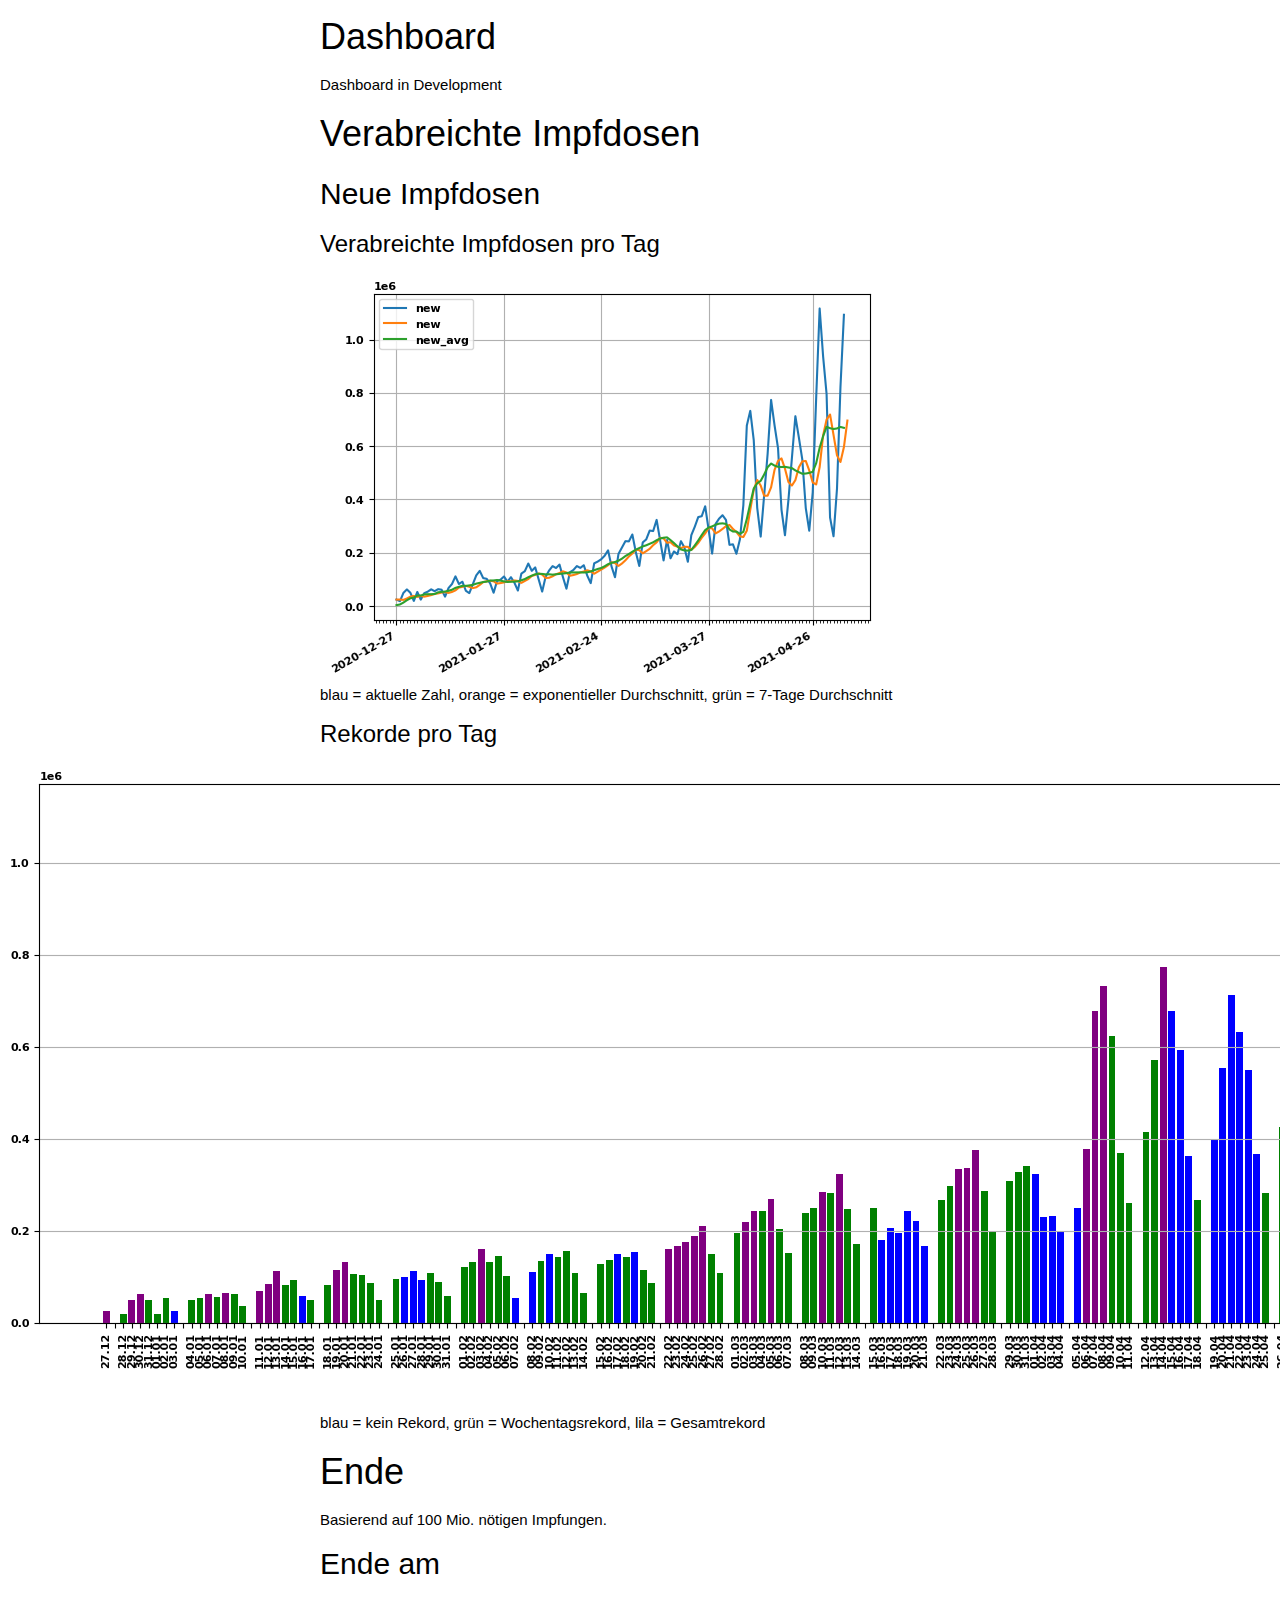
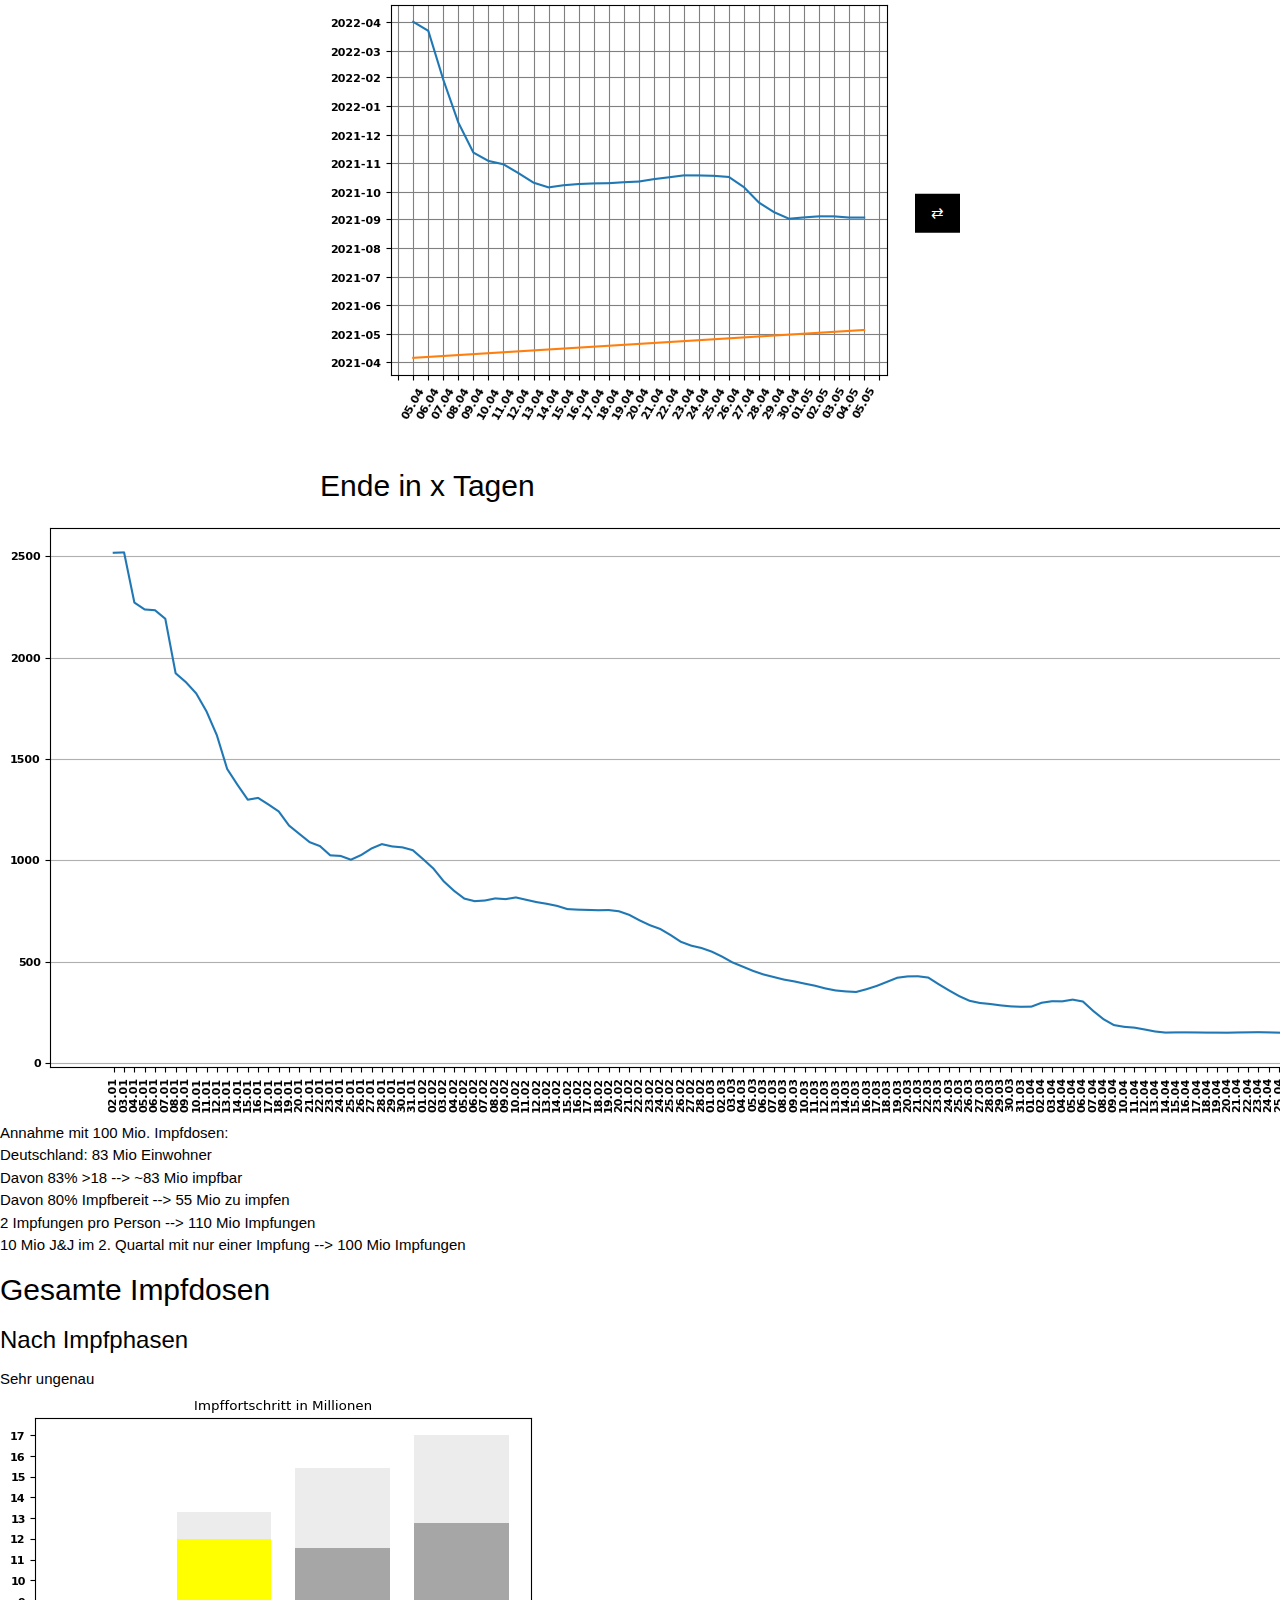
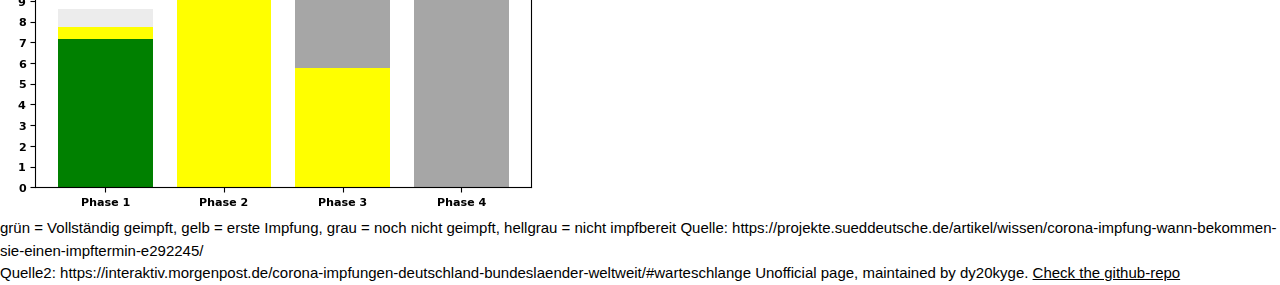
==== index.html @ 5265b76a "Adding info" ====
<!doctype html>

<html lang="de">
<head>
  <meta charset="utf-8">

  <title>Impstatistiken</title>
  <meta name="author" content="S&ouml;ren Koenen">

  <link rel="stylesheet" href="styles.css">
  <link rel="stylesheet" href="https://www.w3schools.com/w3css/4/w3.css">
  <link rel="shortcut icon" type="image/x-icon" href="favicon.ico">
	

</head>

<body>
<div class="cen">
<h1>Dashboard</h1>
Dashboard in Development
<h1>Verabreichte Impfdosen</h1>
<h2>Neue Impfdosen</h2>
<h3>Verabreichte Impfdosen pro Tag</h3>
<img src="./resources/neueDosen.png" alt="Italian Trulli"><br>
blau = aktuelle Zahl, orange = exponentieller Durchschnitt, gr&uuml;n = 7-Tage Durchschnitt
<h3>Rekorde pro Tag</h3>
</div>
<img src="./resources/neueDosenRekord.png" alt="Italian Trulli"><br>
<div class="cen">
blau = kein Rekord, gr&uuml;n = Wochentagsrekord, lila = Gesamtrekord

<h1>Ende</h1>
    Basierend auf 100 Mio. nötigen Impfungen. <br>
<h2>Ende am</h2>
<div class="w3-content w3-display-container">
	<img class="mySlides" src="./resources/daysToEndBest.png" alt="Italian Trulli">
	<img class="mySlides" src="./resources/daysToEndBest_alt.png" alt="Italian Trulli">

	<button class="w3-button w3-black w3-display-right" onclick="plusDivs(1)">&#8644;</button>
</div><br>
<h2>Ende in x Tagen</h2>
</div>
<img src="./resources/daysToEnd.png" alt="Italian Trulli"><br>

Annahme mit 100 Mio. Impfdosen:<br>
Deutschland: 83 Mio Einwohner <br>
Davon 83% >18 --> ~83 Mio impfbar <br>
Davon 80% Impfbereit --> 55 Mio zu impfen <br>
2 Impfungen pro Person --> 110 Mio Impfungen <br>
10 Mio J&J im 2. Quartal mit nur einer Impfung --> 100 Mio Impfungen <br>

<h2>Gesamte Impfdosen</h2>
<h3>Nach Impfphasen</h3>
Sehr ungenau <br>
<img src="./resources/fortschritt.png" alt="Italian Trulli"><br>
gr&uuml;n = Vollst&auml;ndig geimpft, gelb = erste Impfung, grau = noch nicht geimpft, hellgrau = nicht impfbereit
Quelle: https://projekte.sueddeutsche.de/artikel/wissen/corona-impfung-wann-bekommen-sie-einen-impftermin-e292245/<br>
Quelle2: https://interaktiv.morgenpost.de/corona-impfungen-deutschland-bundeslaender-weltweit/#warteschlange

Unofficial page, maintained by dy20kyge.
<a href="https://github.com/dy20kyge/vaccineDashboad"> Check the github-repo</a>

</body>
</html>

<script>var slideIndex = 1;
showDivs(slideIndex);

function plusDivs(n) {
  showDivs(slideIndex += n);
}

function showDivs(n) {
  var i;
  var x = document.getElementsByClassName("mySlides");
  if (n > x.length) {slideIndex = 1}    
  if (n < 1) {slideIndex = x.length}
  for (i = 0; i < x.length; i++) {
     x[i].style.display = "none";  
  }
  x[slideIndex-1].style.display = "block";  
}</script>
---- styles.css ----
.cen{
 margin: auto;
  width: 50%}
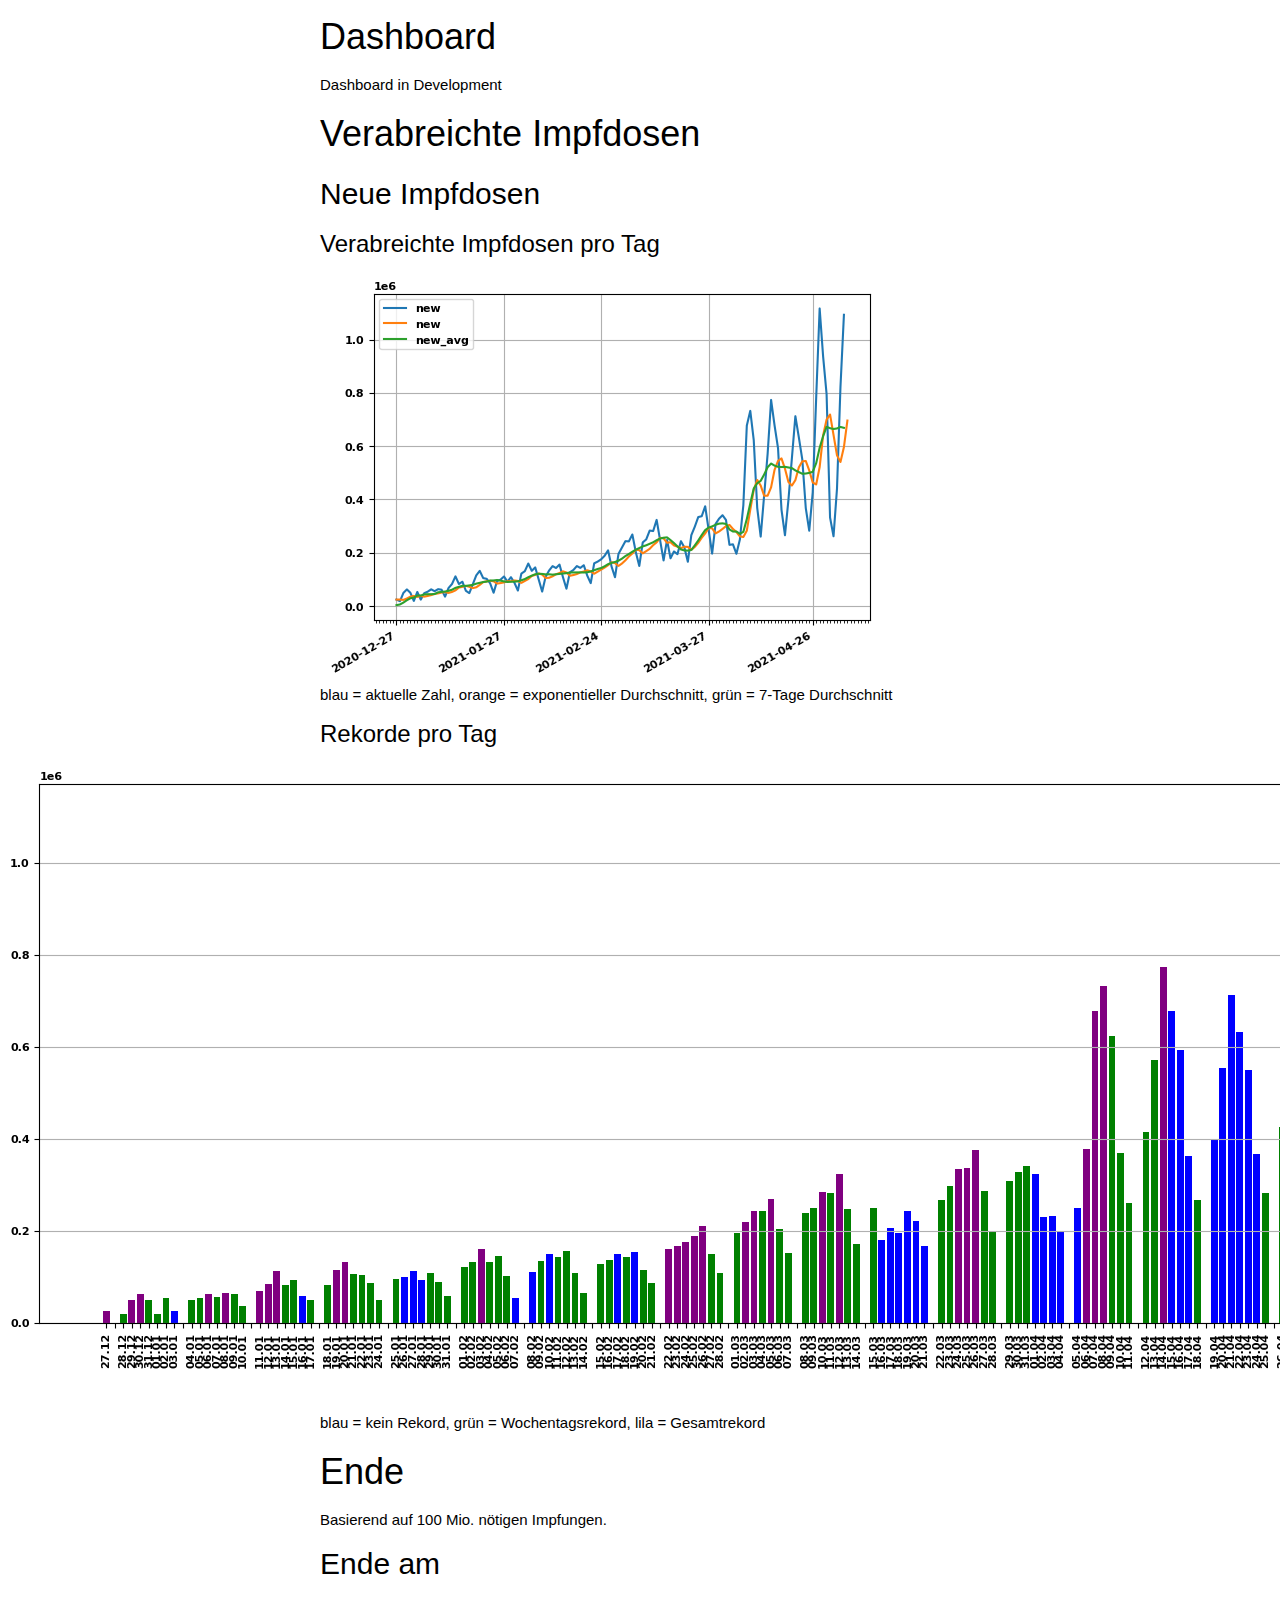
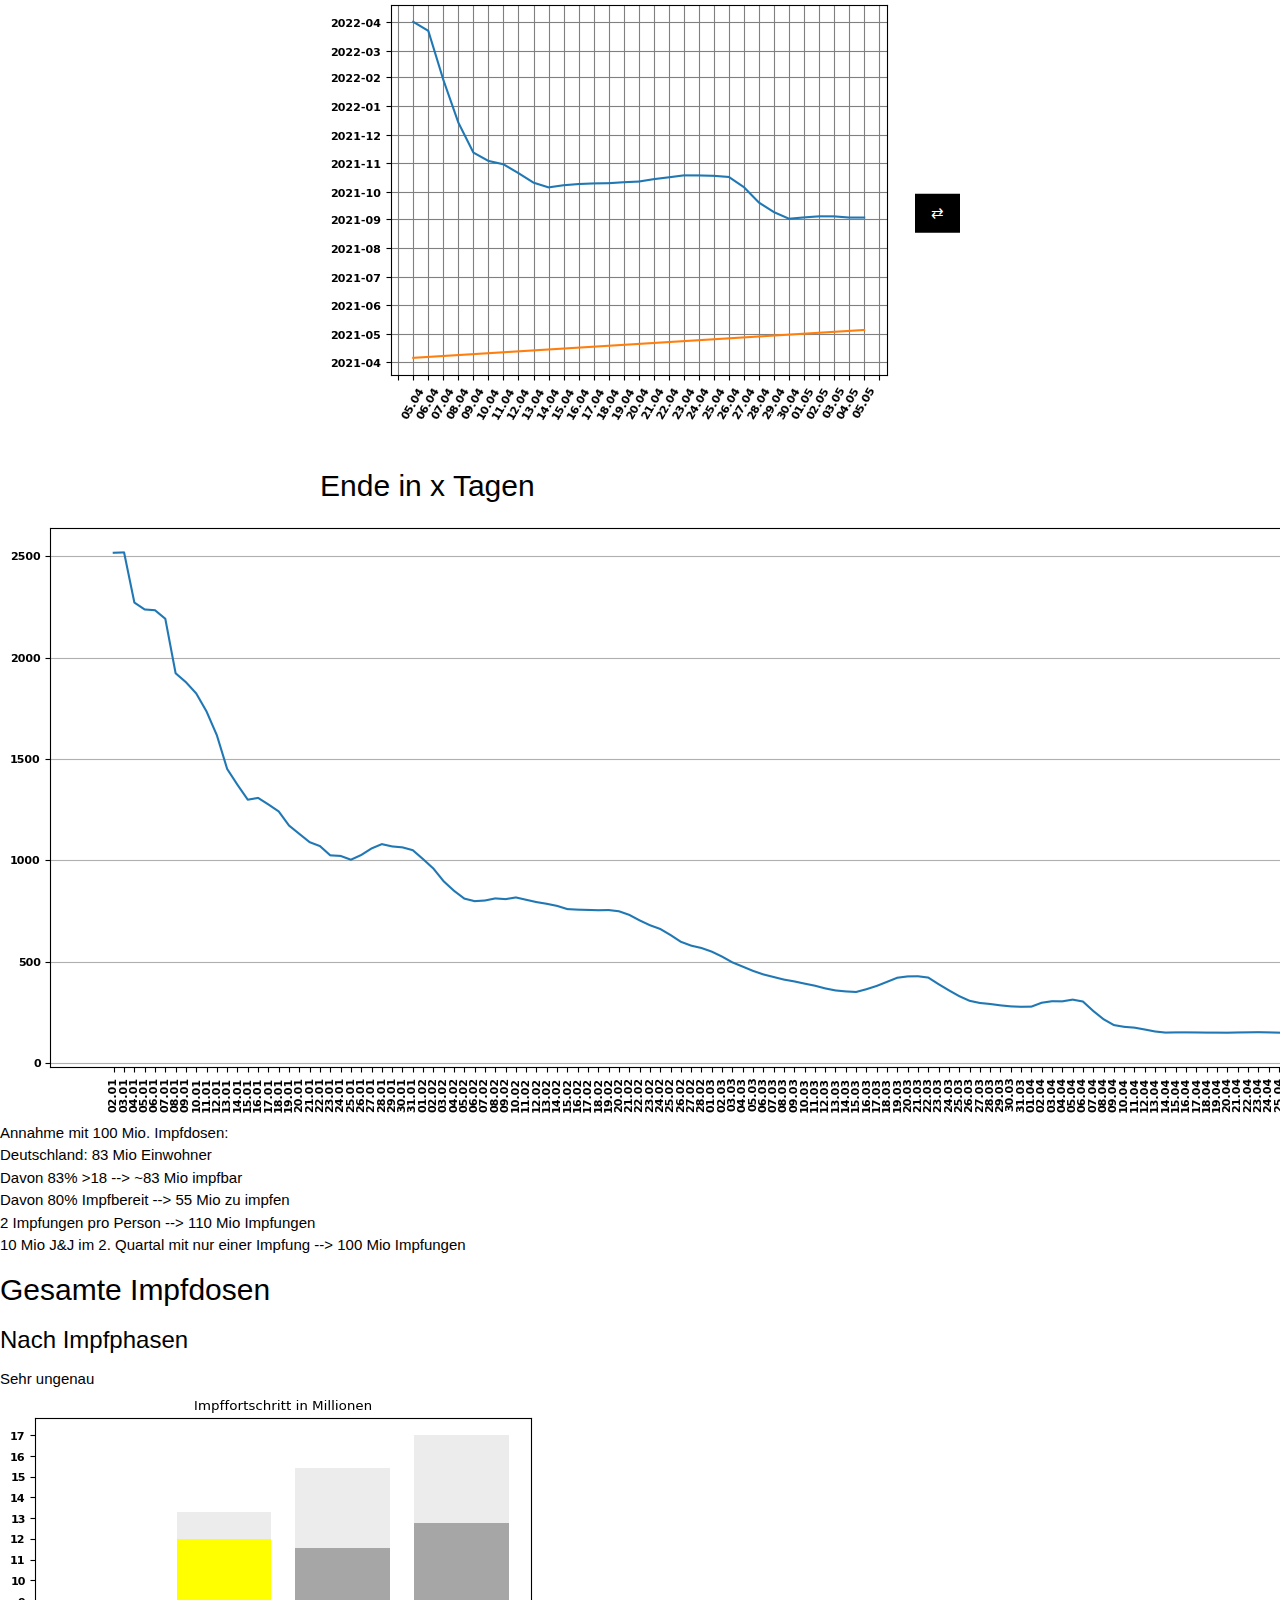
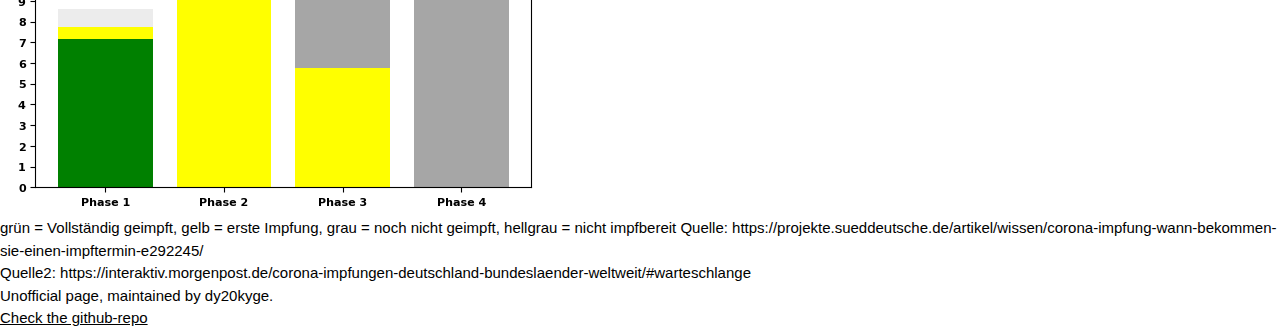
==== commit cd4f3845: "Bugfixes" ====
--- a/index.html
+++ b/index.html
@@ -55,9 +55,9 @@
 <img src="./resources/fortschritt.png" alt="Italian Trulli"><br>
 gr&uuml;n = Vollst&auml;ndig geimpft, gelb = erste Impfung, grau = noch nicht geimpft, hellgrau = nicht impfbereit
 Quelle: https://projekte.sueddeutsche.de/artikel/wissen/corona-impfung-wann-bekommen-sie-einen-impftermin-e292245/<br>
-Quelle2: https://interaktiv.morgenpost.de/corona-impfungen-deutschland-bundeslaender-weltweit/#warteschlange
+Quelle2: https://interaktiv.morgenpost.de/corona-impfungen-deutschland-bundeslaender-weltweit/#warteschlange <br>
 
-Unofficial page, maintained by dy20kyge.
+Unofficial page, maintained by dy20kyge.<br>
 <a href="https://github.com/dy20kyge/vaccineDashboad"> Check the github-repo</a>
 
 </body>
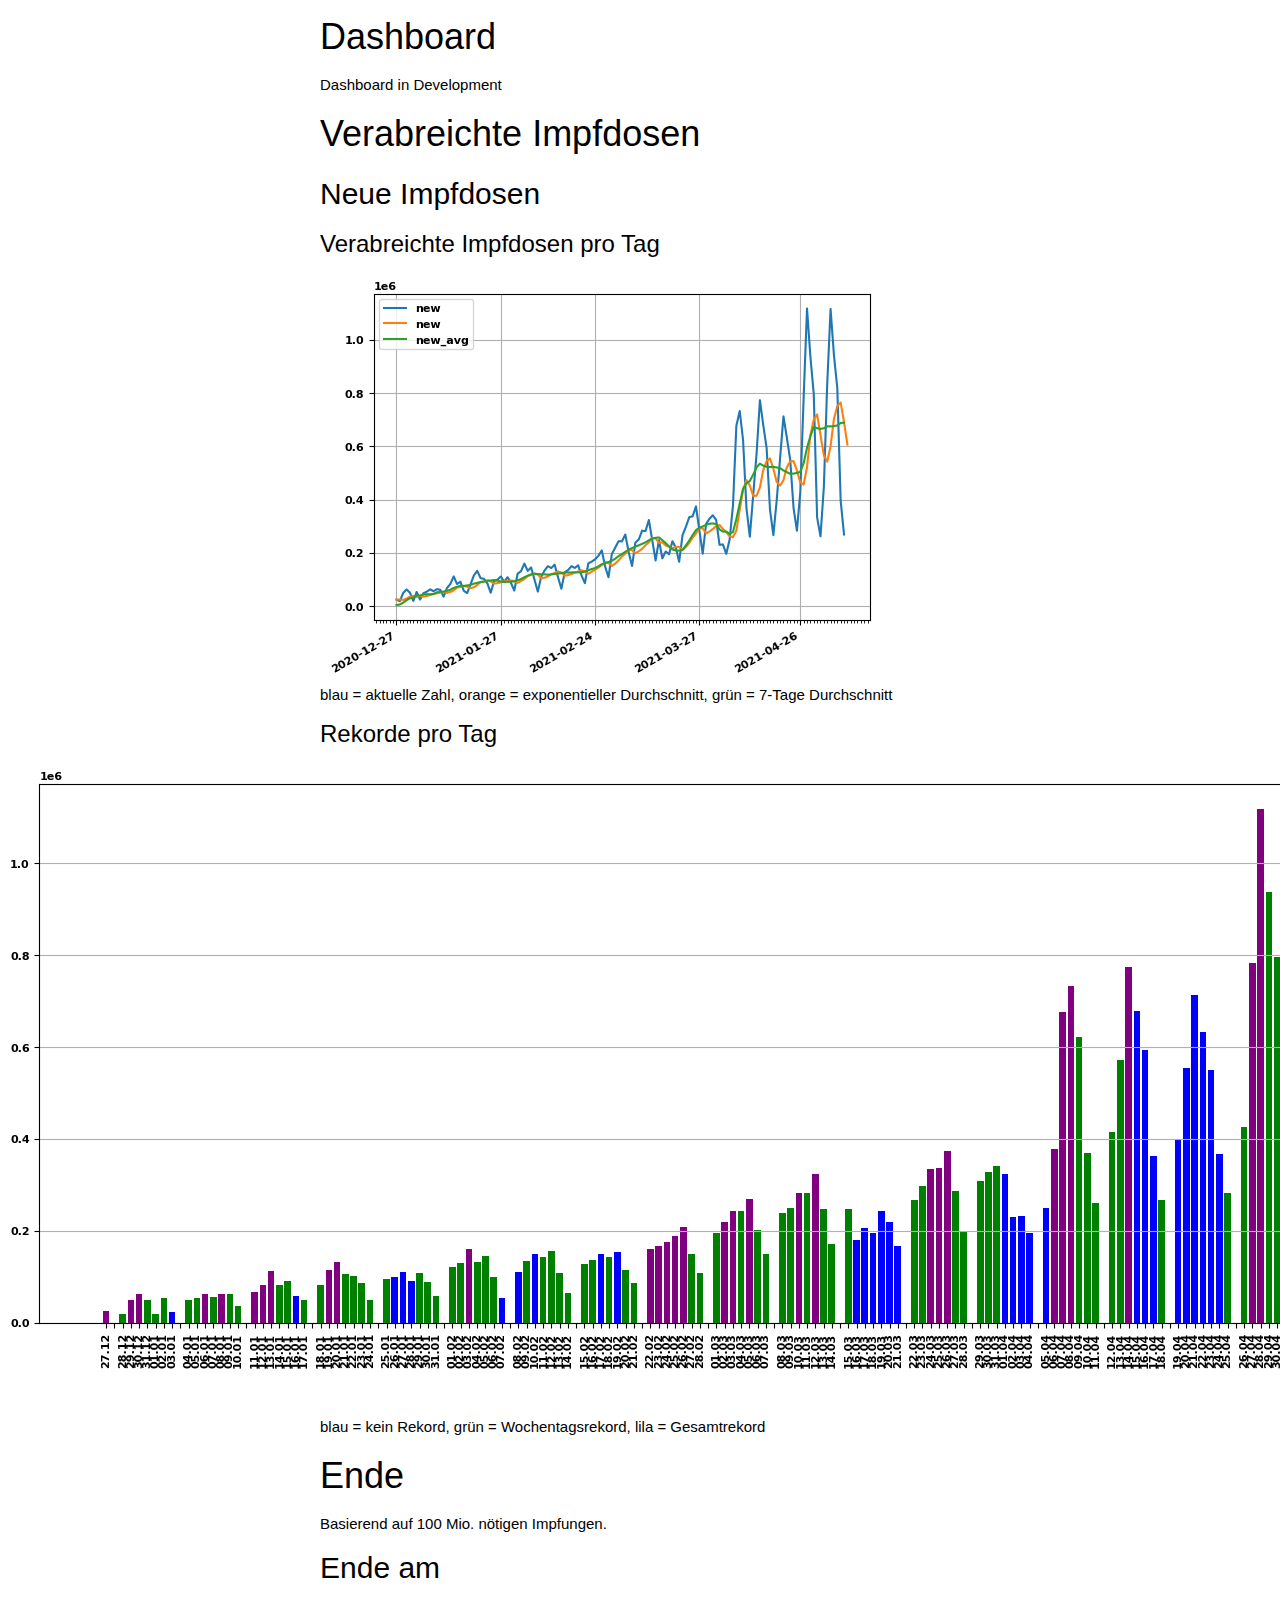
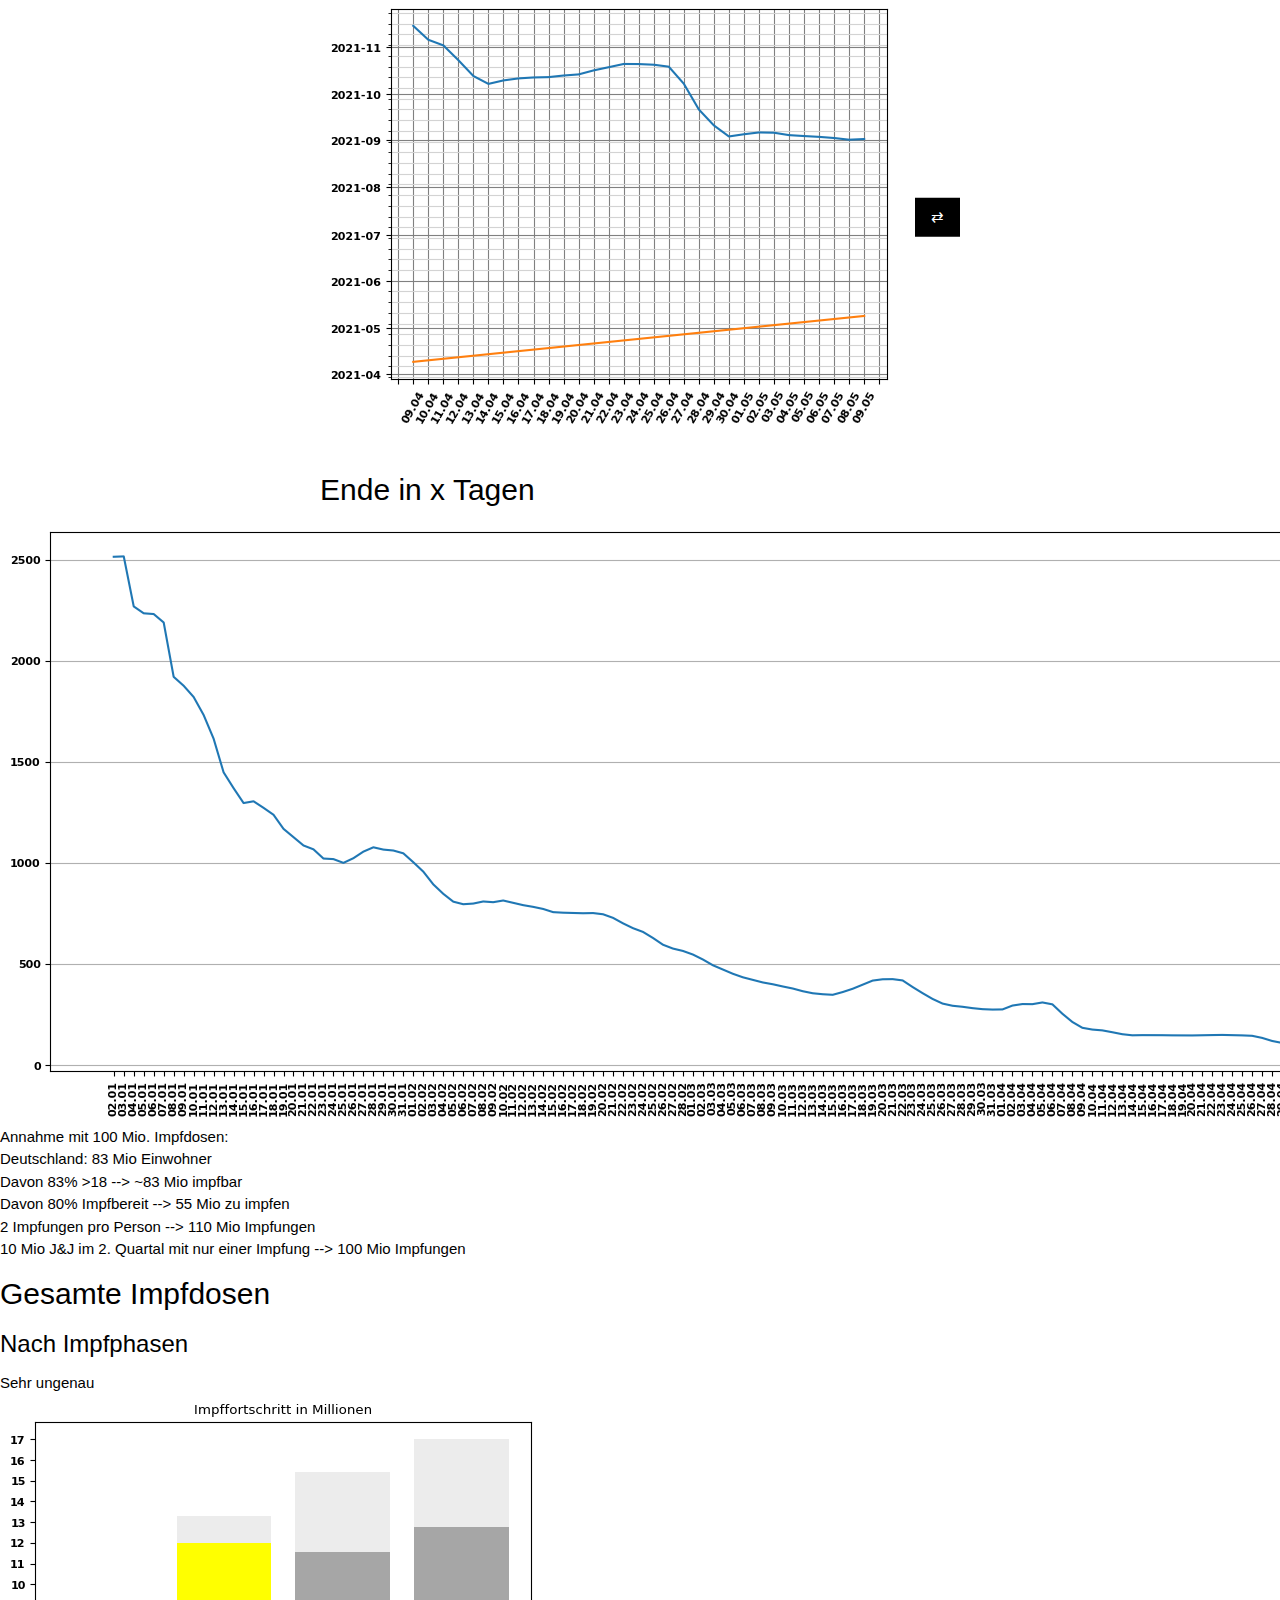
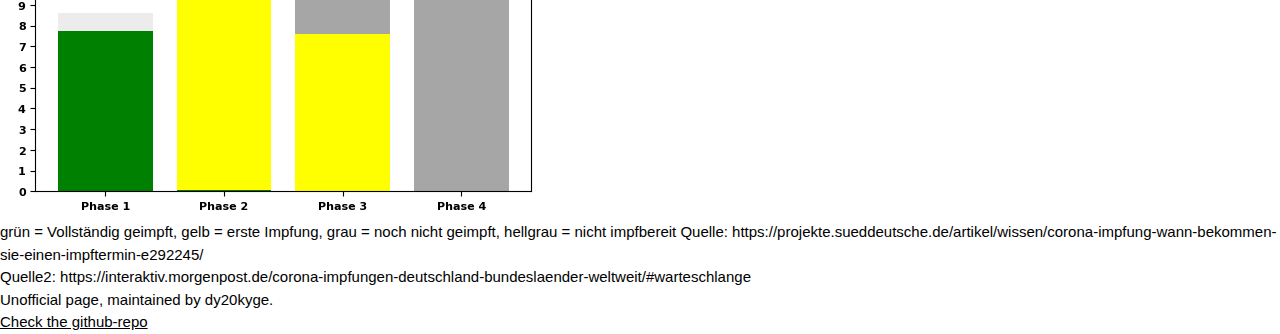
==== commit 9e09788d: "Changed the default display of "Ende am"" ====
--- a/index.html
+++ b/index.html
@@ -33,8 +33,8 @@
     Basierend auf 100 Mio. nötigen Impfungen. <br>
 <h2>Ende am</h2>
 <div class="w3-content w3-display-container">
+    <img class="mySlides" src="./resources/daysToEndBest_alt.png" alt="Italian Trulli">
 	<img class="mySlides" src="./resources/daysToEndBest.png" alt="Italian Trulli">
-	<img class="mySlides" src="./resources/daysToEndBest_alt.png" alt="Italian Trulli">
 
 	<button class="w3-button w3-black w3-display-right" onclick="plusDivs(1)">&#8644;</button>
 </div><br>
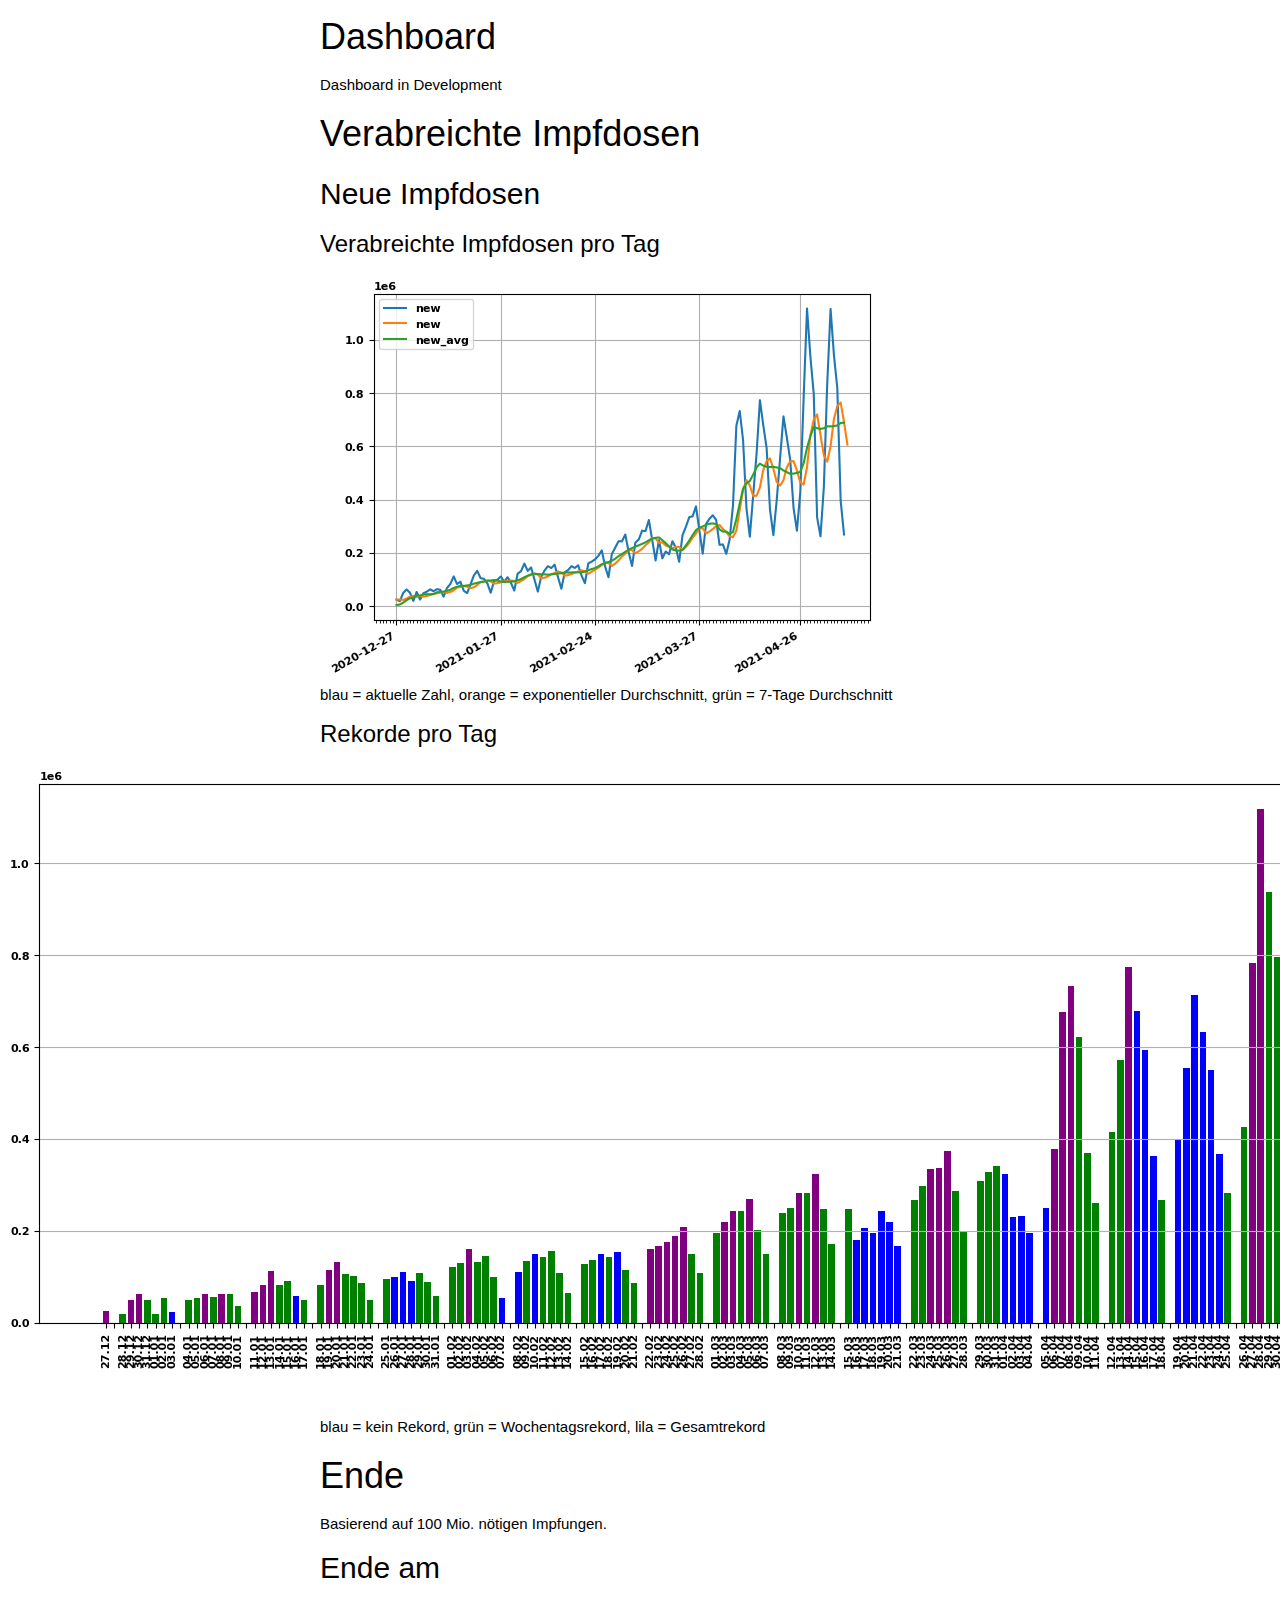
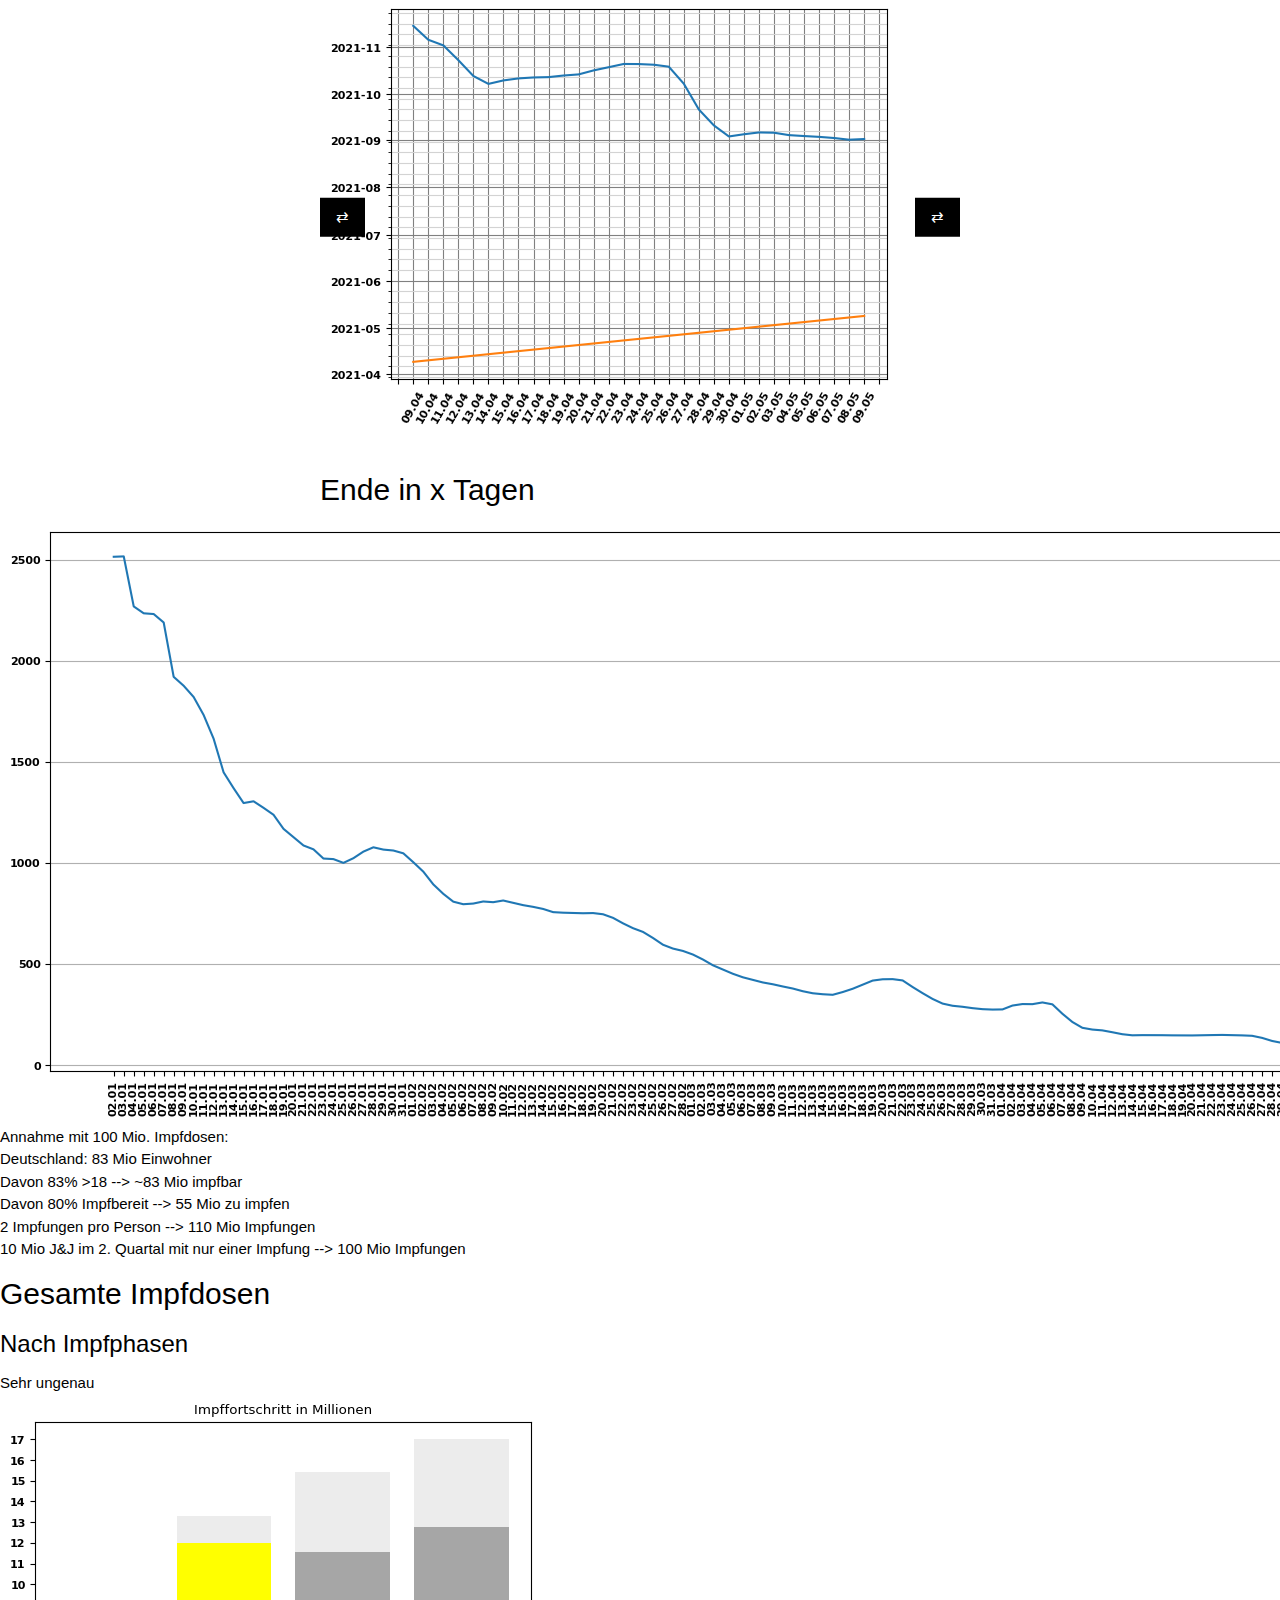
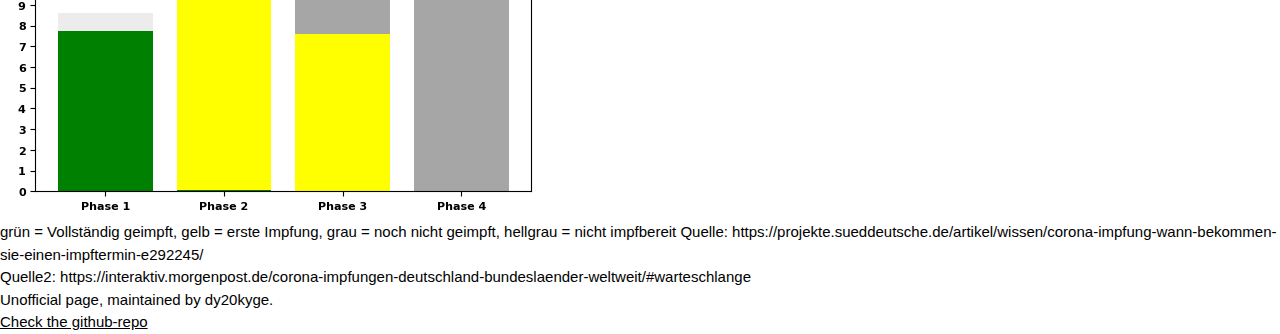
==== commit 6bebb227: "Added more slides to "Ende am"" ====
--- a/index.html
+++ b/index.html
@@ -21,26 +21,29 @@
 <h1>Verabreichte Impfdosen</h1>
 <h2>Neue Impfdosen</h2>
 <h3>Verabreichte Impfdosen pro Tag</h3>
-<img src="./resources/neueDosen.png" alt="Italian Trulli"><br>
+<img src="./resources/neueDosen.png" alt="Picture Missing"><br>
 blau = aktuelle Zahl, orange = exponentieller Durchschnitt, gr&uuml;n = 7-Tage Durchschnitt
 <h3>Rekorde pro Tag</h3>
 </div>
-<img src="./resources/neueDosenRekord.png" alt="Italian Trulli"><br>
+<img src="./resources/neueDosenRekord.png" alt="Picture Missing"><br>
 <div class="cen">
 blau = kein Rekord, gr&uuml;n = Wochentagsrekord, lila = Gesamtrekord
 
 <h1>Ende</h1>
     Basierend auf 100 Mio. nötigen Impfungen. <br>
 <h2>Ende am</h2>
-<div class="w3-content w3-display-container">
-    <img class="mySlides" src="./resources/daysToEndBest_alt.png" alt="Italian Trulli">
-	<img class="mySlides" src="./resources/daysToEndBest.png" alt="Italian Trulli">
+<div class="w3-content w3-display-container w3-display-center">
+    <img class="mySlides" src="./resources/daysToEndBest_alt_days.png" alt="Picture Missing">
+    <img class="mySlides" src="./resources/daysToEndBest_alt.png" alt="Picture Missing">
+	<img class="mySlides" src="./resources/daysToEndBest.png" alt="Picture Missing">
+
 
 	<button class="w3-button w3-black w3-display-right" onclick="plusDivs(1)">&#8644;</button>
+    <button class="w3-button w3-black w3-display-left" onclick="minusDivs(1)">&#8644;</button>
 </div><br>
 <h2>Ende in x Tagen</h2>
 </div>
-<img src="./resources/daysToEnd.png" alt="Italian Trulli"><br>
+<img src="./resources/daysToEnd.png" alt="Picture Missing"><br>
 
 Annahme mit 100 Mio. Impfdosen:<br>
 Deutschland: 83 Mio Einwohner <br>
@@ -52,7 +55,7 @@
 <h2>Gesamte Impfdosen</h2>
 <h3>Nach Impfphasen</h3>
 Sehr ungenau <br>
-<img src="./resources/fortschritt.png" alt="Italian Trulli"><br>
+<img src="./resources/fortschritt.png" alt="Picture Missing"><br>
 gr&uuml;n = Vollst&auml;ndig geimpft, gelb = erste Impfung, grau = noch nicht geimpft, hellgrau = nicht impfbereit
 Quelle: https://projekte.sueddeutsche.de/artikel/wissen/corona-impfung-wann-bekommen-sie-einen-impftermin-e292245/<br>
 Quelle2: https://interaktiv.morgenpost.de/corona-impfungen-deutschland-bundeslaender-weltweit/#warteschlange <br>
@@ -63,11 +66,16 @@
 </body>
 </html>
 
-<script>var slideIndex = 1;
+<script>
+var slideIndex = 2;
 showDivs(slideIndex);
 
 function plusDivs(n) {
   showDivs(slideIndex += n);
+}
+
+function minusDivs(n) {
+    showDivs(slideIndex-=n);
 }
 
 function showDivs(n) {
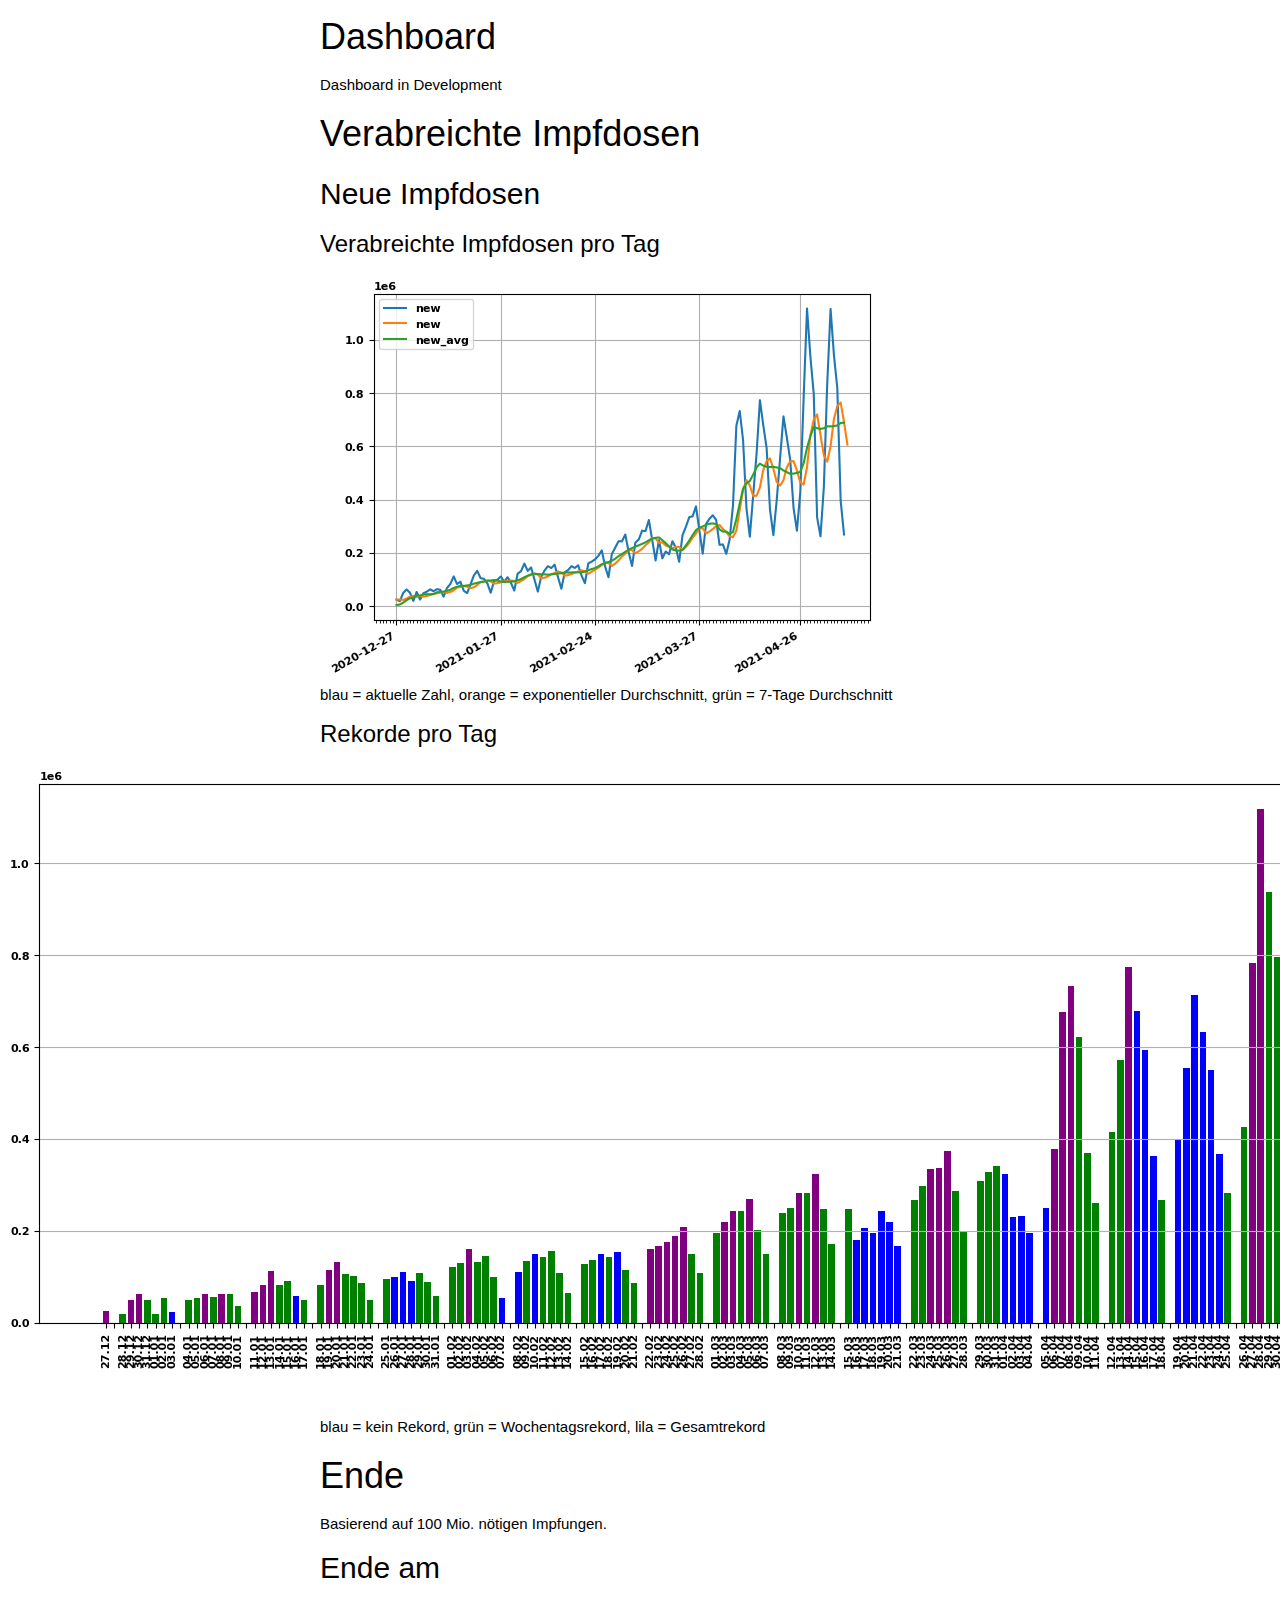
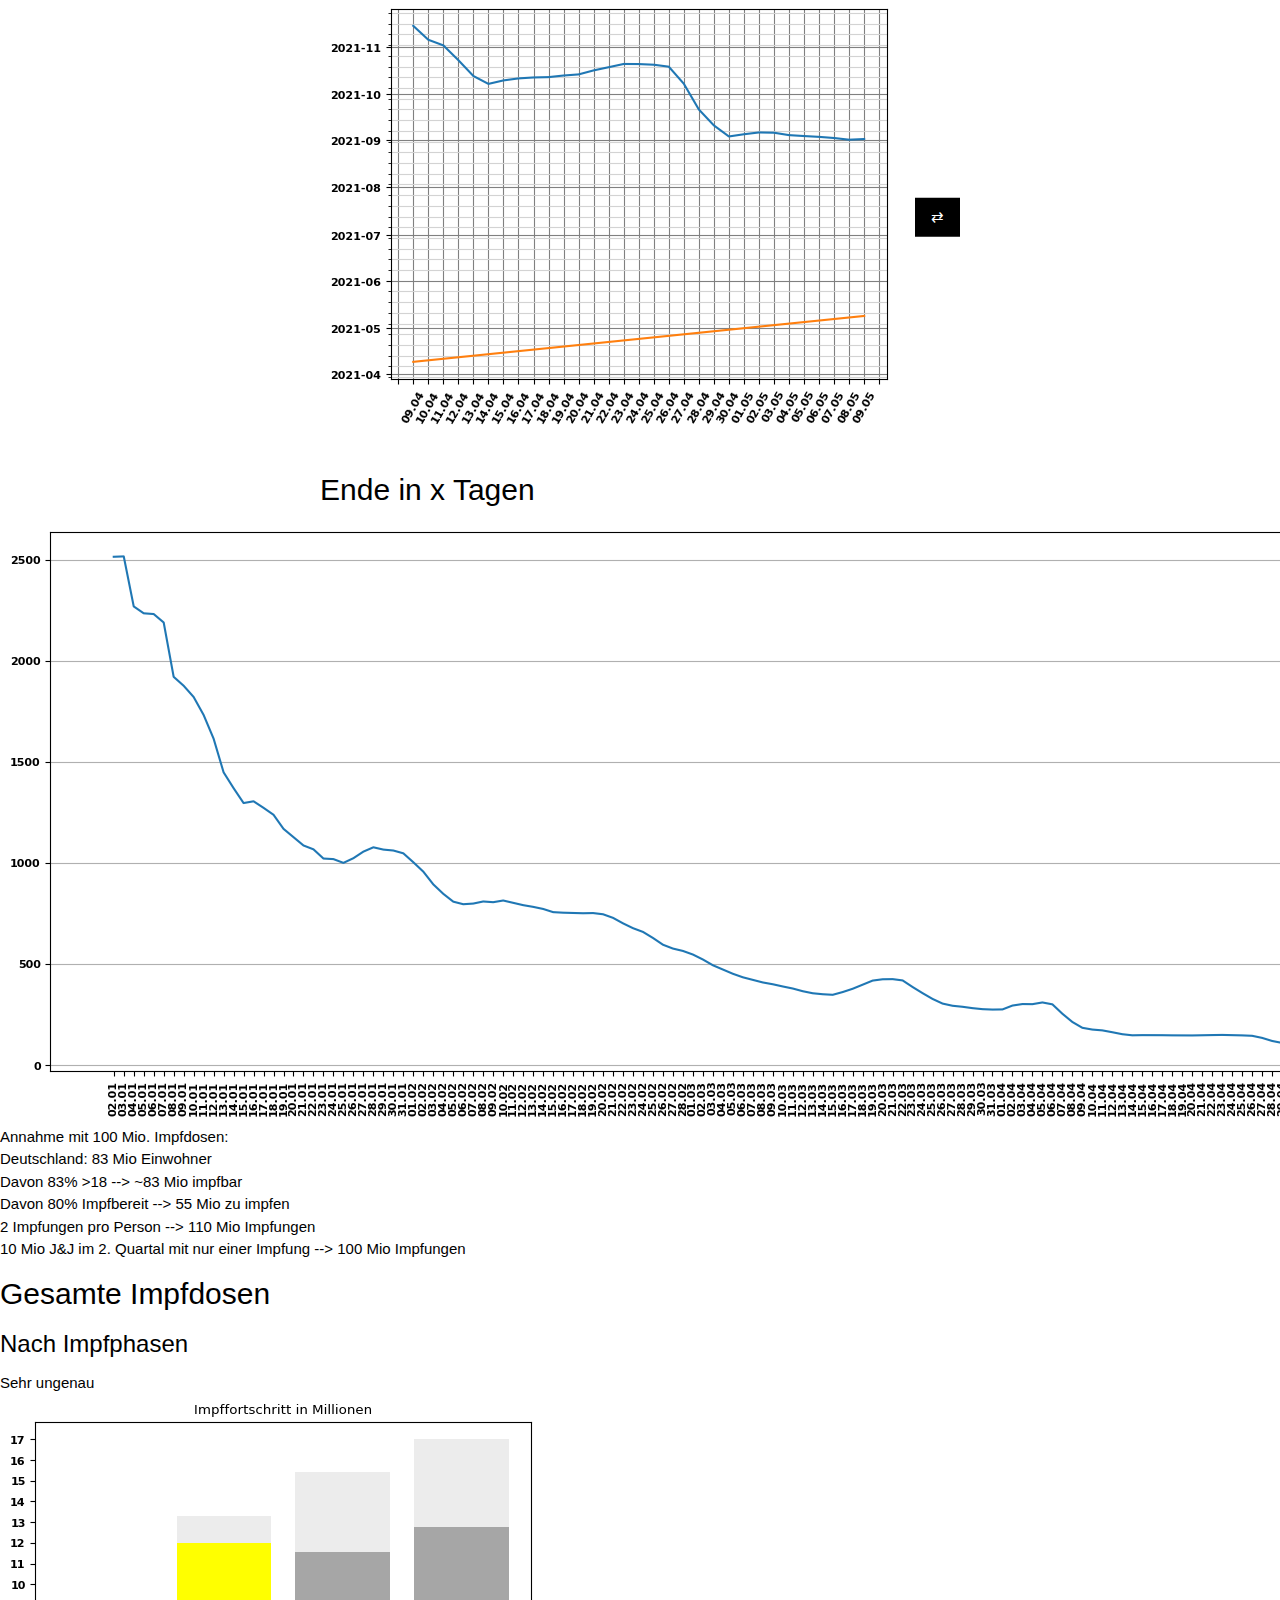
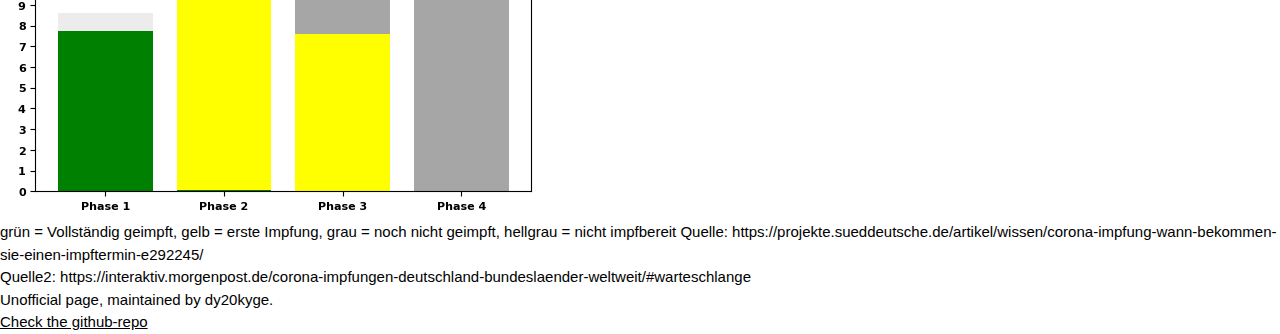
==== commit ecdd6565: "Removed wrongly placed button & Fixed graphics" ====
--- a/index.html
+++ b/index.html
@@ -33,13 +33,12 @@
     Basierend auf 100 Mio. nötigen Impfungen. <br>
 <h2>Ende am</h2>
 <div class="w3-content w3-display-container w3-display-center">
+    <img class="mySlides" src="./resources/daysToEndBest.png" alt="Picture Missing">
+    <img class="mySlides" src="./resources/daysToEndBest_alt.png" alt="Picture Missing">
     <img class="mySlides" src="./resources/daysToEndBest_alt_days.png" alt="Picture Missing">
-    <img class="mySlides" src="./resources/daysToEndBest_alt.png" alt="Picture Missing">
-	<img class="mySlides" src="./resources/daysToEndBest.png" alt="Picture Missing">
-
 
 	<button class="w3-button w3-black w3-display-right" onclick="plusDivs(1)">&#8644;</button>
-    <button class="w3-button w3-black w3-display-left" onclick="minusDivs(1)">&#8644;</button>
+    <!-- <button class="w3-button w3-black w3-display-left" onclick="minusDivs(1)">&#8644;</button> -->
 </div><br>
 <h2>Ende in x Tagen</h2>
 </div>
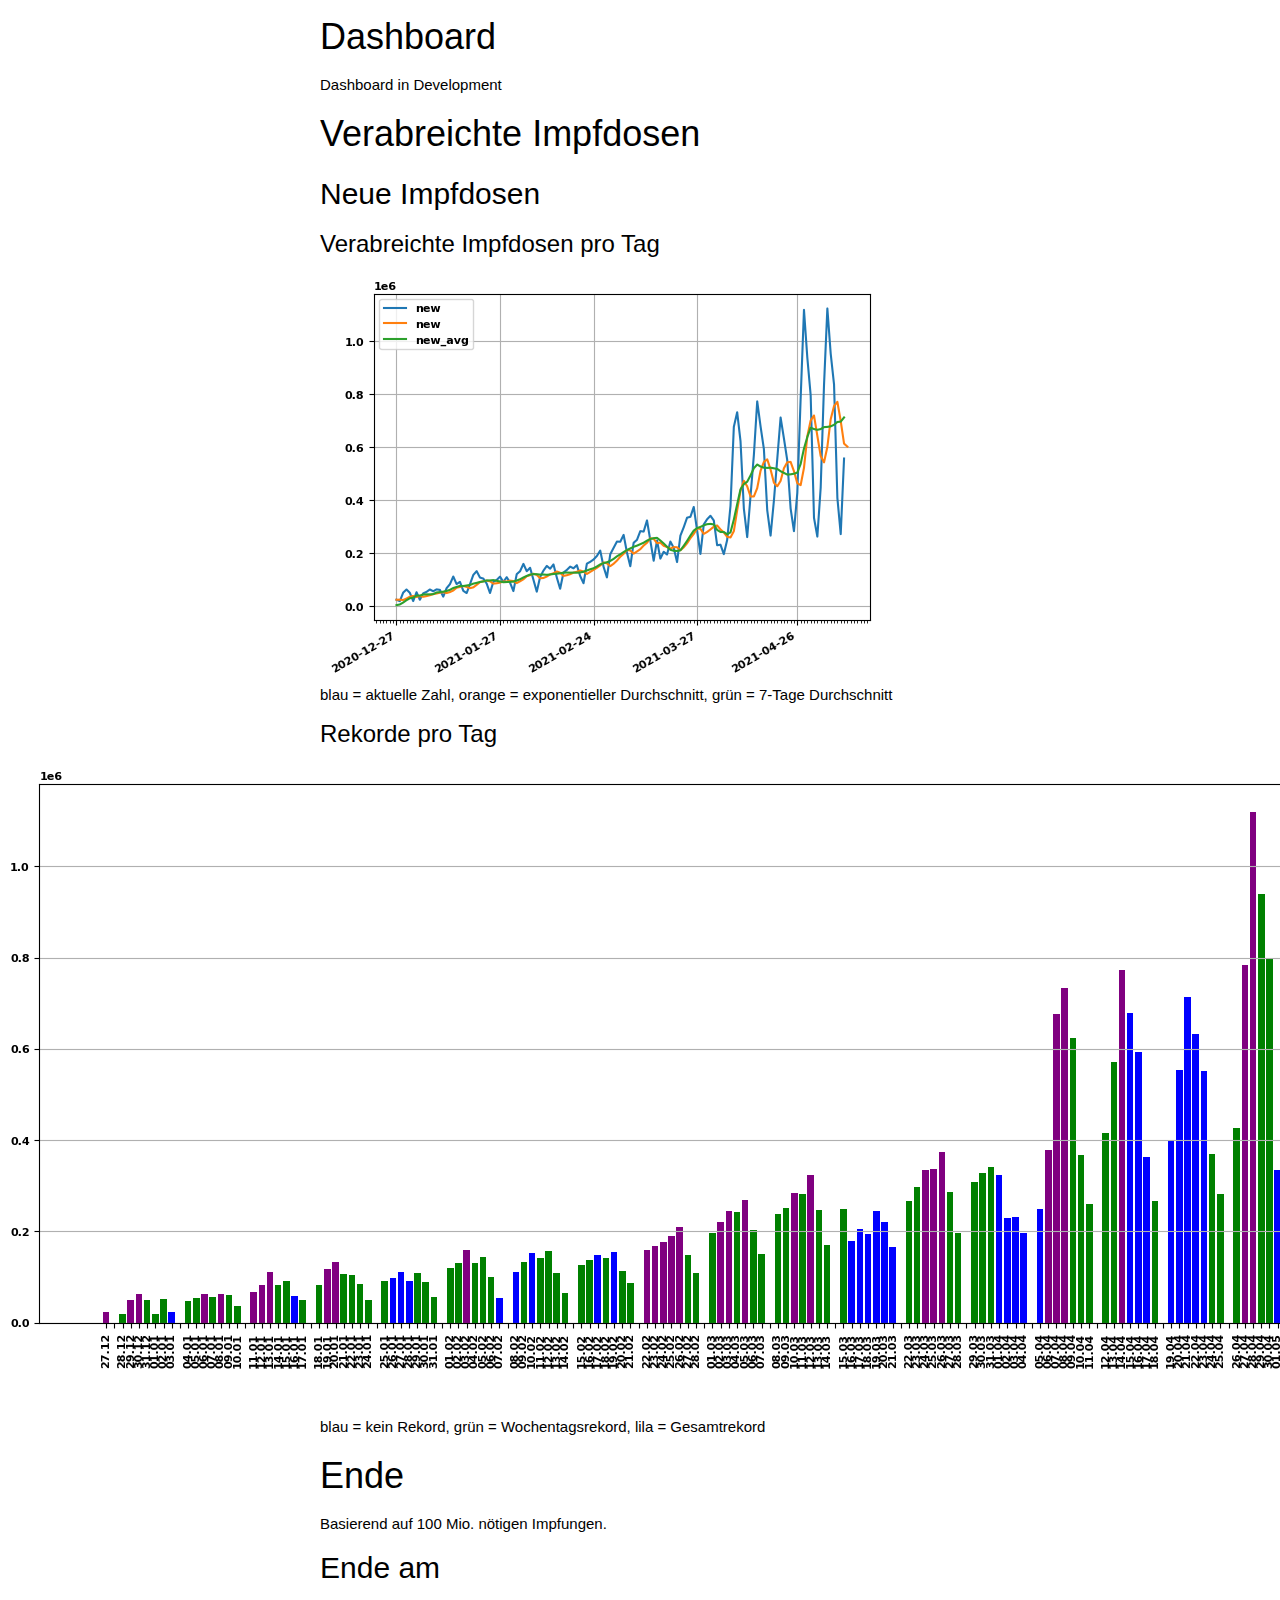
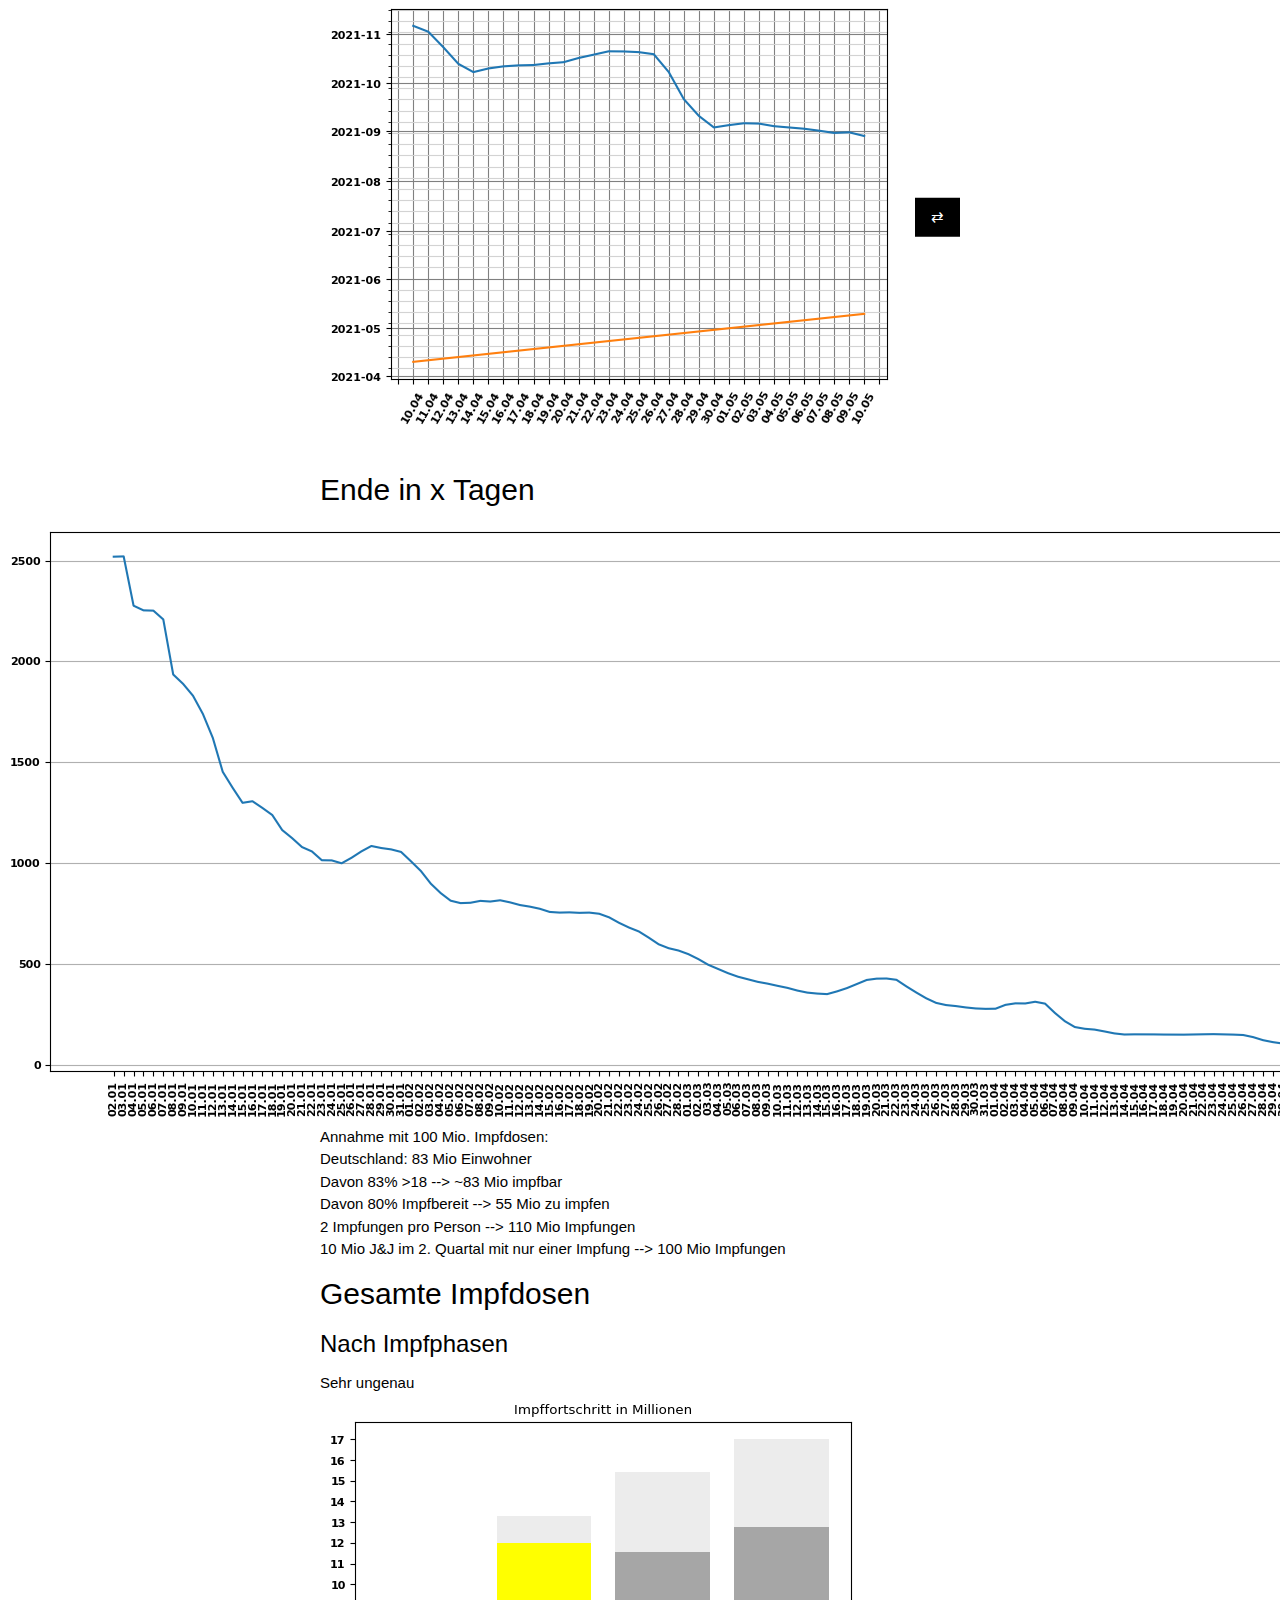
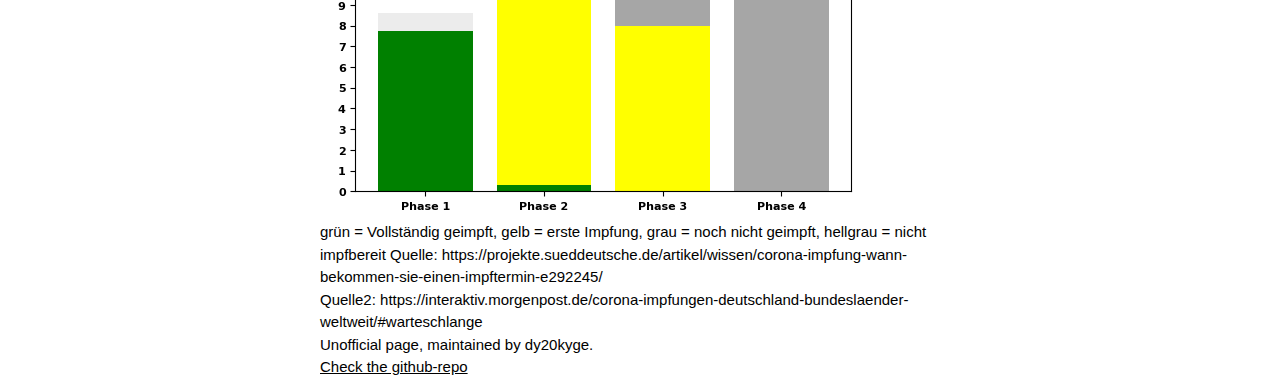
==== commit d0293430: "Beautify html" ====
--- a/index.html
+++ b/index.html
@@ -43,7 +43,7 @@
 <h2>Ende in x Tagen</h2>
 </div>
 <img src="./resources/daysToEnd.png" alt="Picture Missing"><br>
-
+<div class="cen">
 Annahme mit 100 Mio. Impfdosen:<br>
 Deutschland: 83 Mio Einwohner <br>
 Davon 83% >18 --> ~83 Mio impfbar <br>
@@ -61,7 +61,7 @@
 
 Unofficial page, maintained by dy20kyge.<br>
 <a href="https://github.com/dy20kyge/vaccineDashboad"> Check the github-repo</a>
-
+</div>
 </body>
 </html>
 
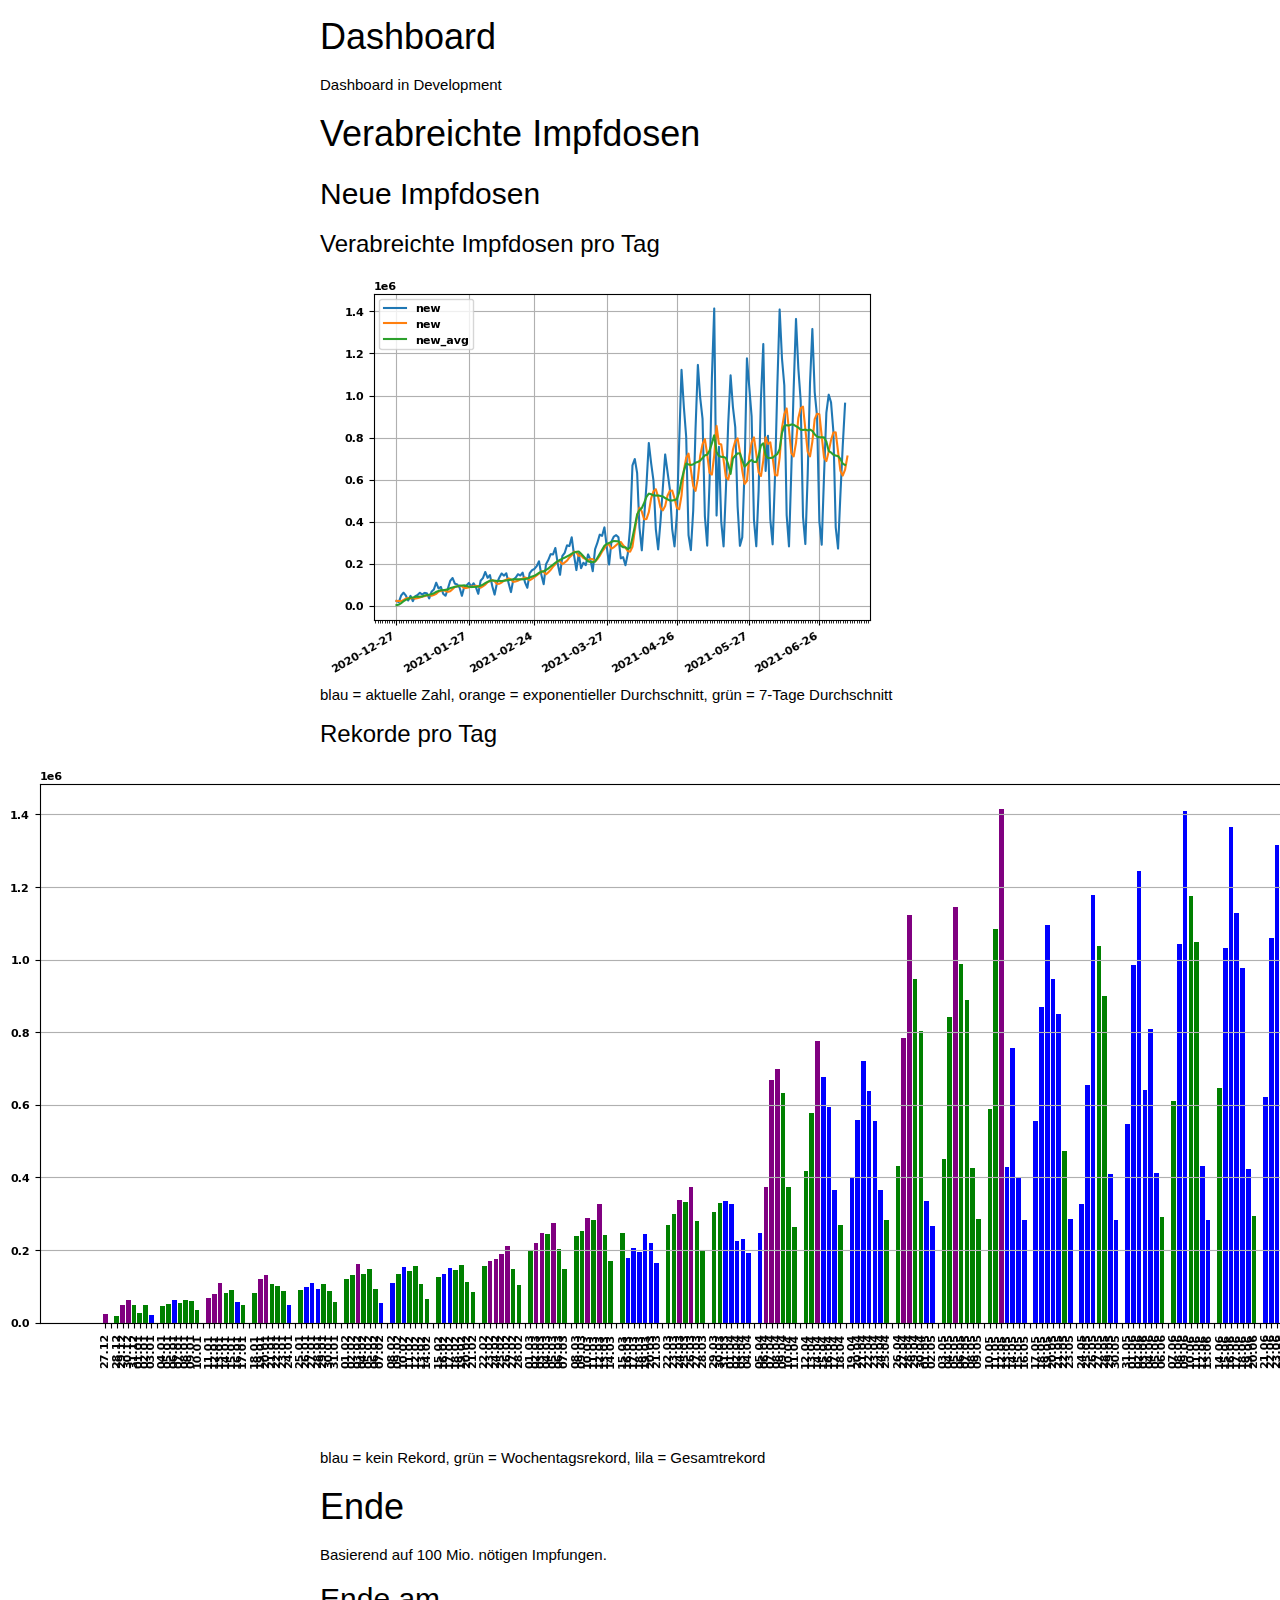
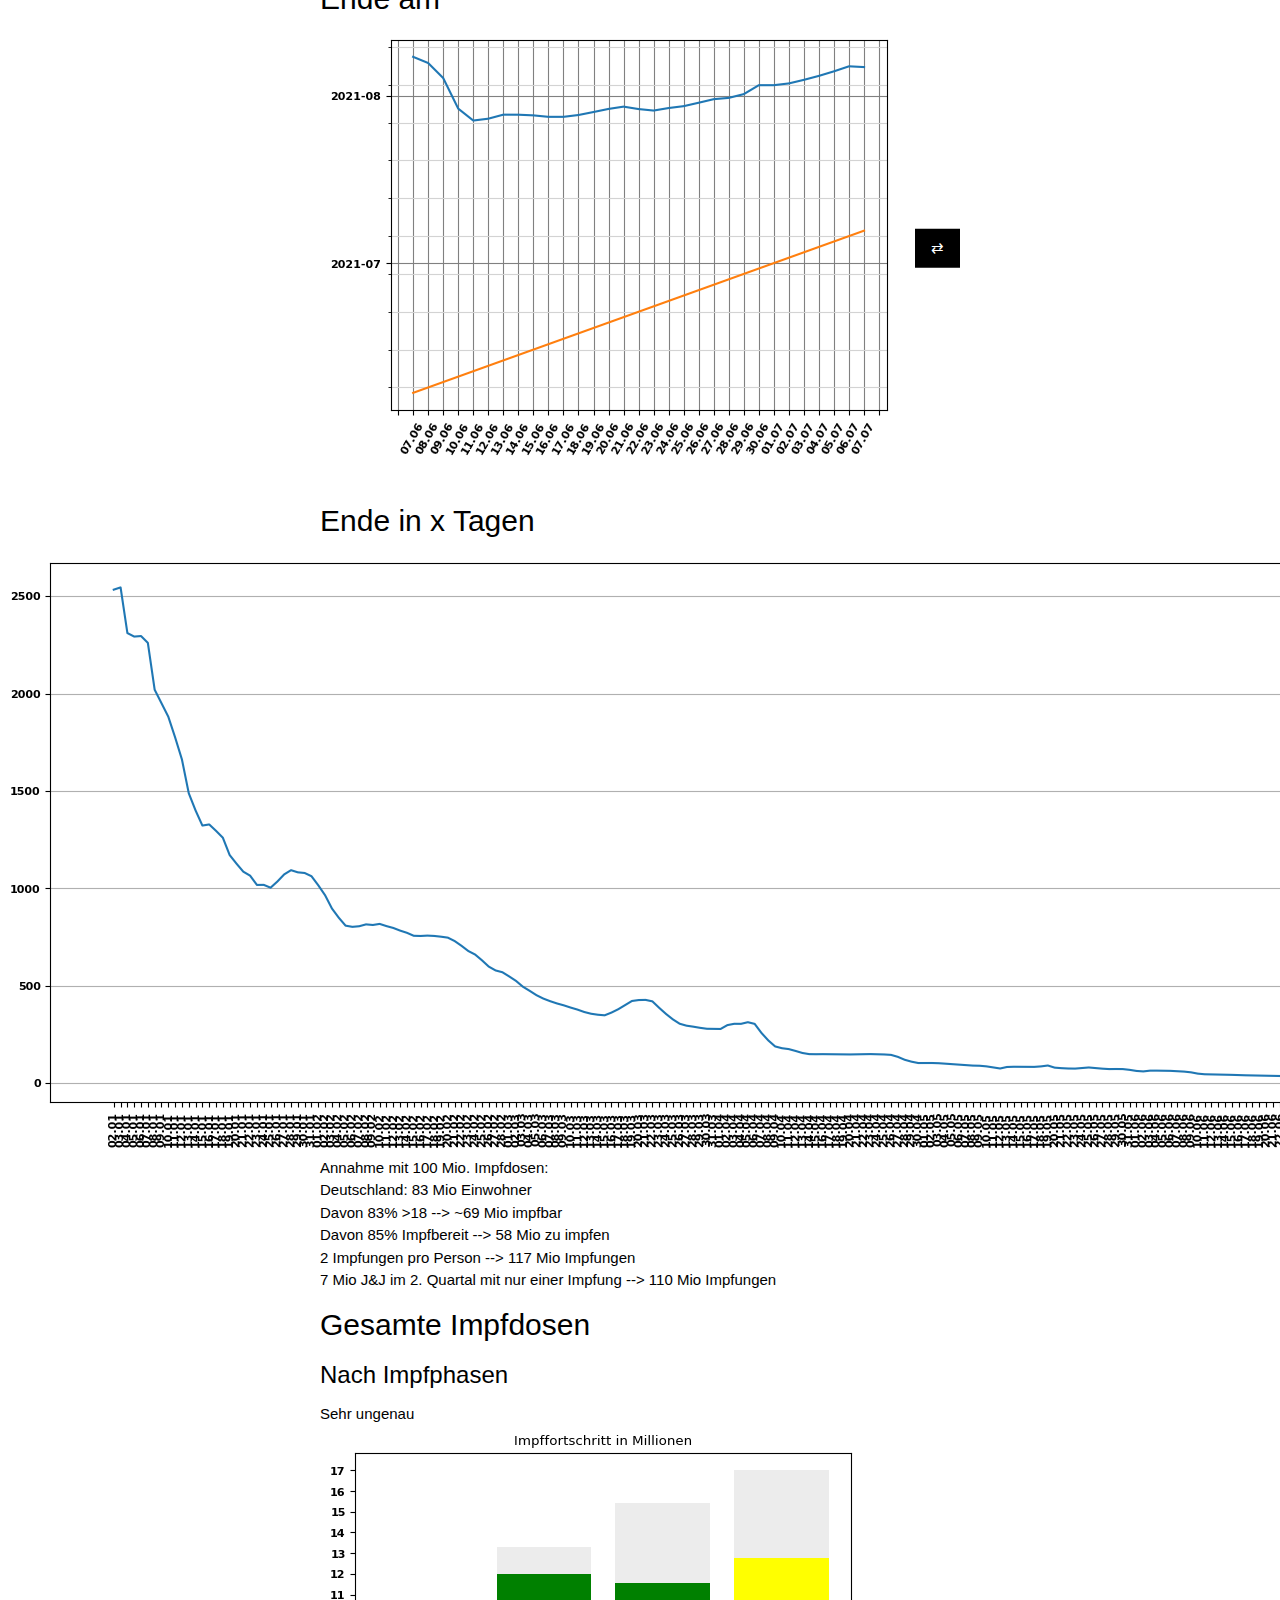
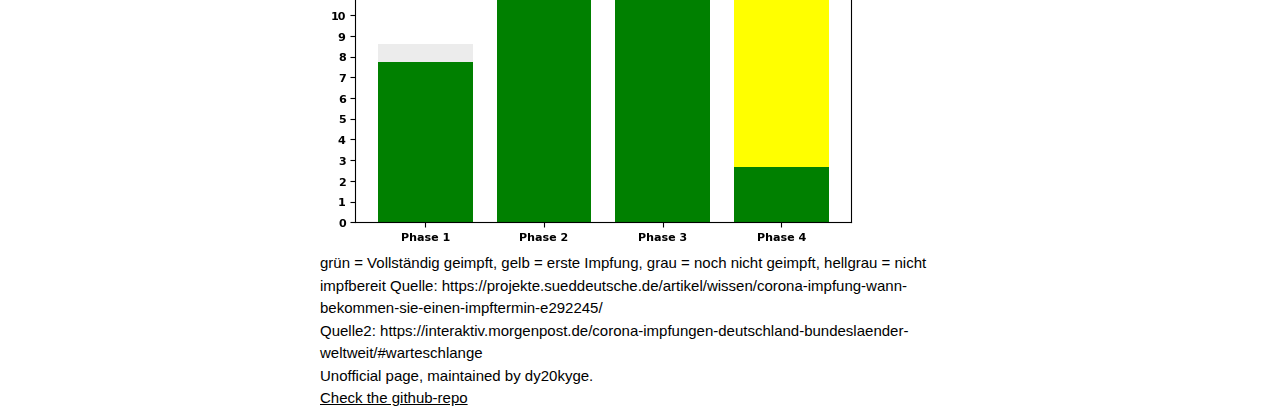
==== commit fc734306: "Bugfix for the tome to be done Changed target goal to 110Mio Doses because J&J delay and Delta varia" ====
--- a/index.html
+++ b/index.html
@@ -46,10 +46,10 @@
 <div class="cen">
 Annahme mit 100 Mio. Impfdosen:<br>
 Deutschland: 83 Mio Einwohner <br>
-Davon 83% >18 --> ~83 Mio impfbar <br>
-Davon 80% Impfbereit --> 55 Mio zu impfen <br>
-2 Impfungen pro Person --> 110 Mio Impfungen <br>
-10 Mio J&J im 2. Quartal mit nur einer Impfung --> 100 Mio Impfungen <br>
+Davon 83% >18 --> ~69 Mio impfbar <br>
+Davon 85% Impfbereit --> 58 Mio zu impfen <br>
+2 Impfungen pro Person --> 117 Mio Impfungen <br>
+7 Mio J&J im 2. Quartal mit nur einer Impfung --> 110 Mio Impfungen <br>
 
 <h2>Gesamte Impfdosen</h2>
 <h3>Nach Impfphasen</h3>
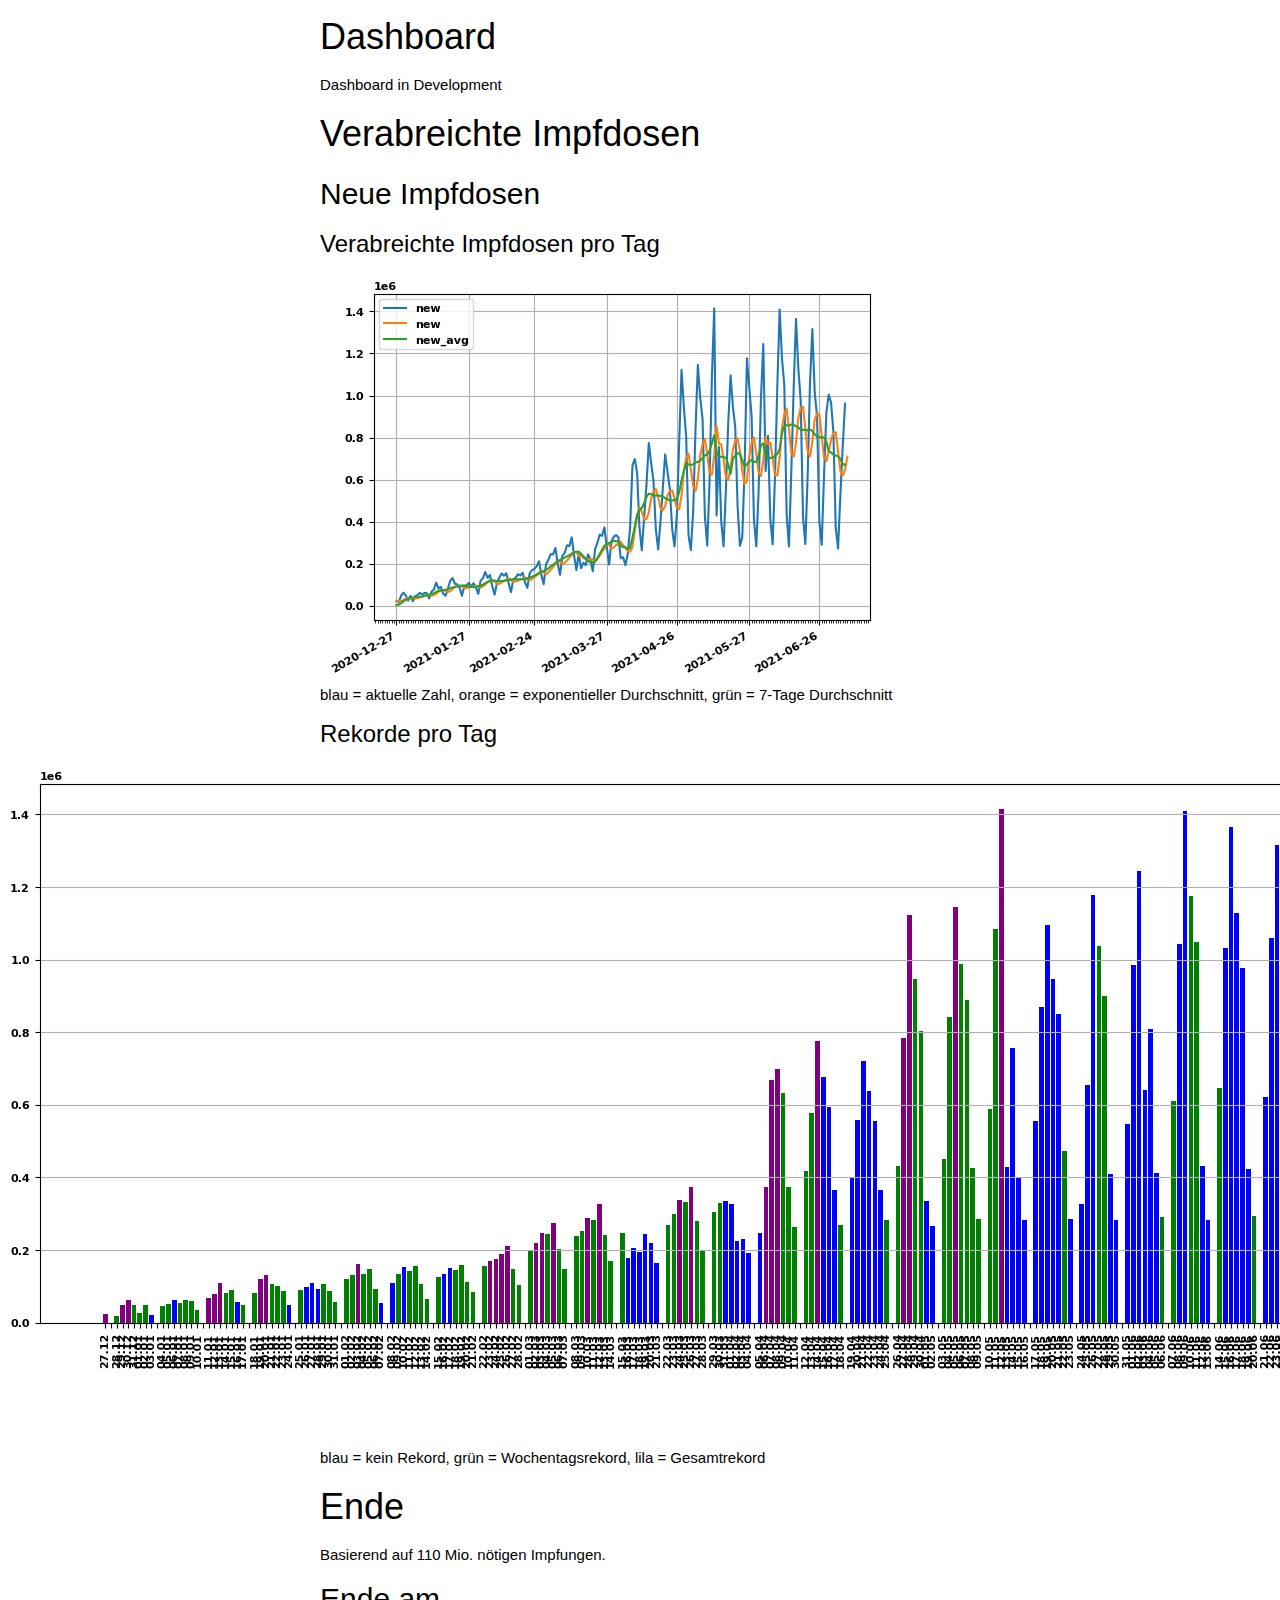
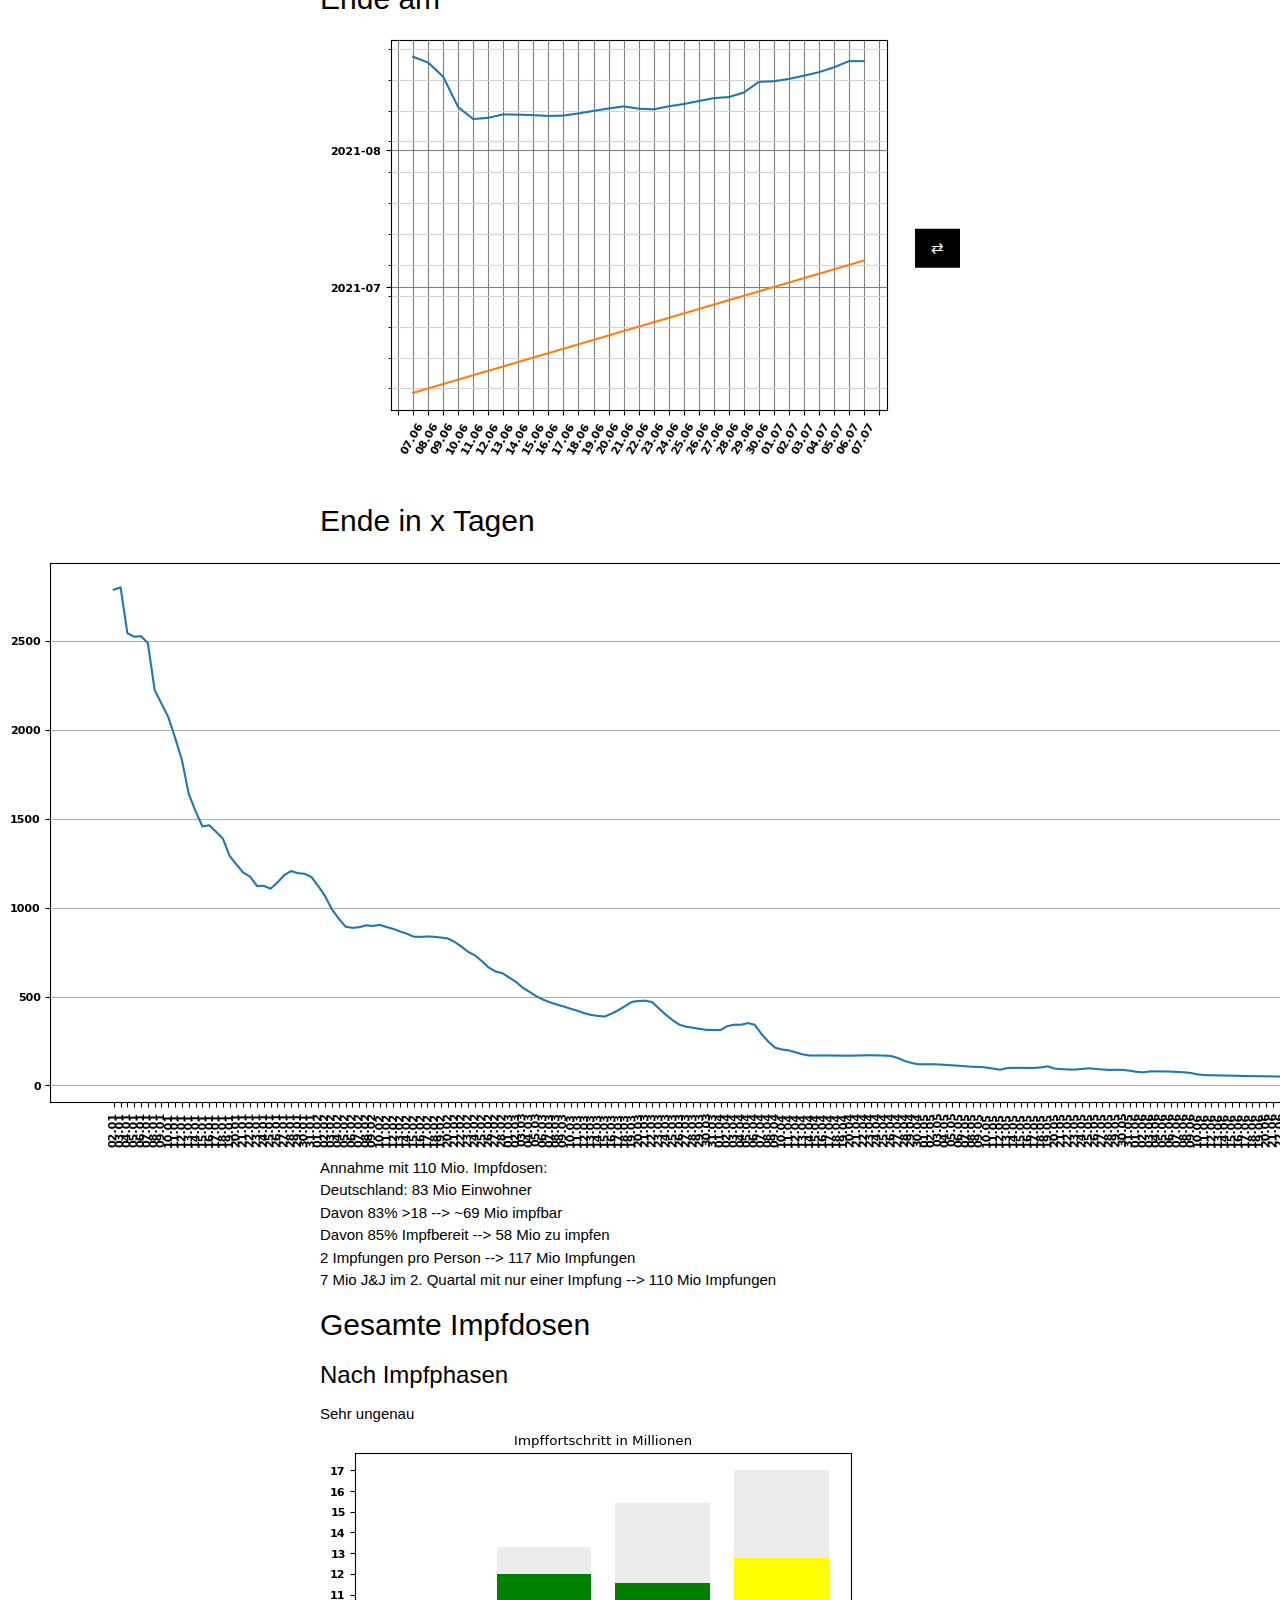
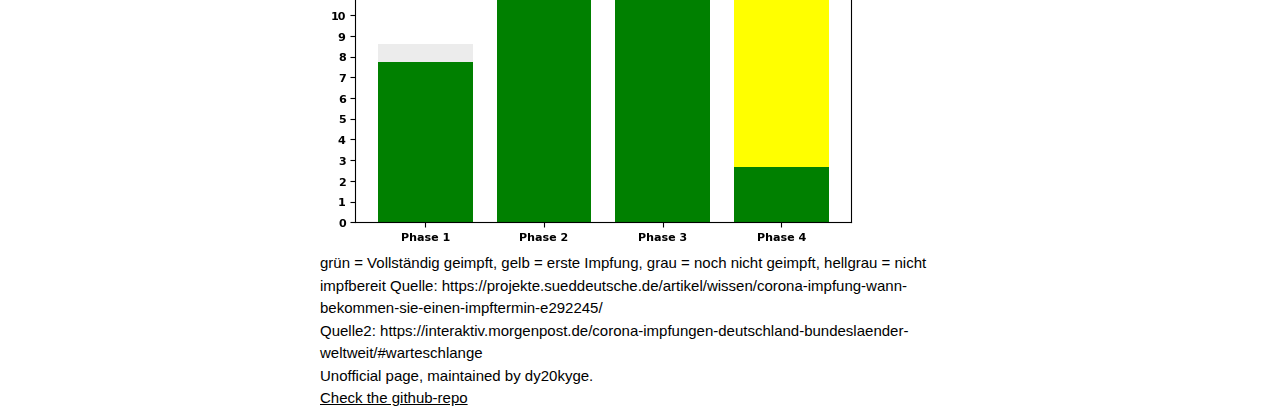
==== commit 509c14cb: "Textfixes" ====
--- a/index.html
+++ b/index.html
@@ -30,7 +30,7 @@
 blau = kein Rekord, gr&uuml;n = Wochentagsrekord, lila = Gesamtrekord
 
 <h1>Ende</h1>
-    Basierend auf 100 Mio. nötigen Impfungen. <br>
+    Basierend auf 110 Mio. nötigen Impfungen. <br>
 <h2>Ende am</h2>
 <div class="w3-content w3-display-container w3-display-center">
     <img class="mySlides" src="./resources/daysToEndBest.png" alt="Picture Missing">
@@ -44,7 +44,7 @@
 </div>
 <img src="./resources/daysToEnd.png" alt="Picture Missing"><br>
 <div class="cen">
-Annahme mit 100 Mio. Impfdosen:<br>
+Annahme mit 110 Mio. Impfdosen:<br>
 Deutschland: 83 Mio Einwohner <br>
 Davon 83% >18 --> ~69 Mio impfbar <br>
 Davon 85% Impfbereit --> 58 Mio zu impfen <br>
